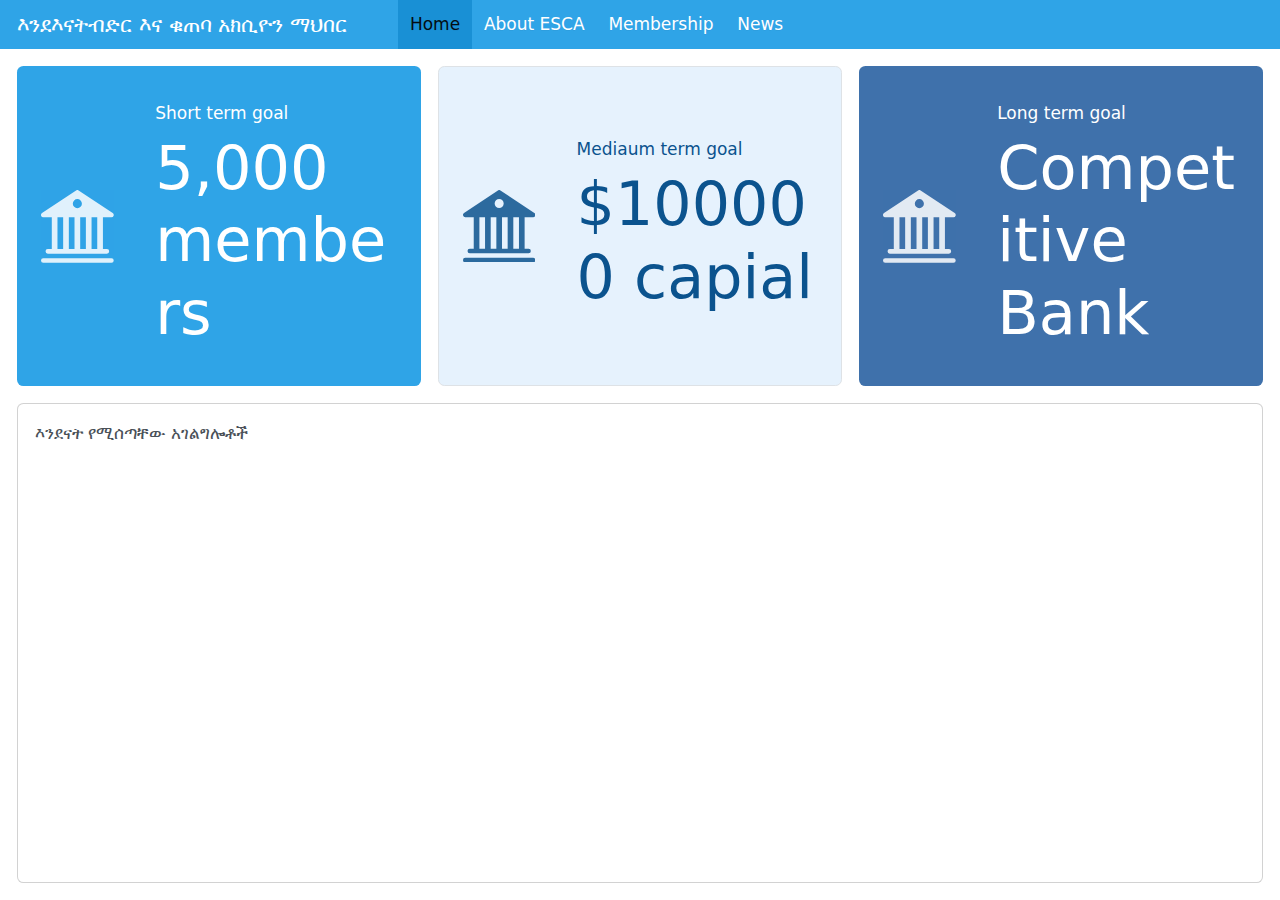
==== index.html @ 5790068a "init3" ====
<!DOCTYPE html>
<html xmlns="http://www.w3.org/1999/xhtml" lang="en" xml:lang="en"><head>

<meta charset="utf-8">
<meta name="generator" content="quarto-1.4.555">

<meta name="viewport" content="width=device-width, initial-scale=1.0, user-scalable=yes">


<title>እንደእናትብድር እና ቁጠባ አክሲዮን ማህበር</title>
<style>
code{white-space: pre-wrap;}
span.smallcaps{font-variant: small-caps;}
div.columns{display: flex; gap: min(4vw, 1.5em);}
div.column{flex: auto; overflow-x: auto;}
div.hanging-indent{margin-left: 1.5em; text-indent: -1.5em;}
ul.task-list{list-style: none;}
ul.task-list li input[type="checkbox"] {
  width: 0.8em;
  margin: 0 0.8em 0.2em -1em; /* quarto-specific, see https://github.com/quarto-dev/quarto-cli/issues/4556 */ 
  vertical-align: middle;
}
</style>


<script src="endenat_files/libs/clipboard/clipboard.min.js"></script>
<script src="endenat_files/libs/quarto-html/quarto.js"></script>
<script src="endenat_files/libs/quarto-html/popper.min.js"></script>
<script src="endenat_files/libs/quarto-html/tippy.umd.min.js"></script>
<script src="endenat_files/libs/quarto-html/anchor.min.js"></script>
<link href="endenat_files/libs/quarto-html/tippy.css" rel="stylesheet">
<link href="endenat_files/libs/quarto-html/quarto-syntax-highlighting.css" rel="stylesheet" id="quarto-text-highlighting-styles">
<script src="endenat_files/libs/bootstrap/bootstrap.min.js"></script>
<link href="endenat_files/libs/bootstrap/bootstrap-icons.css" rel="stylesheet">
<link href="endenat_files/libs/bootstrap/bootstrap.min.css" rel="stylesheet" id="quarto-bootstrap" data-mode="light">
<script src="endenat_files/libs/quarto-dashboard/quarto-dashboard.js"></script>
<script src="endenat_files/libs/quarto-dashboard/stickythead.js"></script>
<script src="endenat_files/libs/quarto-dashboard/datatables.min.js" kdttablesentinel="true"></script>
<script src="endenat_files/libs/quarto-dashboard/pdfmake.min.js" kdttablesentinel="true"></script>
<script src="endenat_files/libs/quarto-dashboard/vfs_fonts.js" kdttablesentinel="true"></script>
<script src="endenat_files/libs/quarto-dashboard/web-components.js" type="module"></script>
<script src="endenat_files/libs/quarto-dashboard/components.js"></script>
<link href="endenat_files/libs/quarto-dashboard/datatables.min.css" rel="stylesheet" kdttablesentinel="true">
<link href="endenat_files/libs/htmltools-fill-0.5.8/fill.css" rel="stylesheet">

<script src="endenat_files/libs/bslib-component-js-0.7.0/components.min.js"></script>

<script src="endenat_files/libs/bslib-component-js-0.7.0/web-components.min.js" type="module"></script>

<link href="endenat_files/libs/bslib-component-css-0.7.0/components.css" rel="stylesheet">

<script src="endenat_files/libs/bslib-tag-require-0.7.0/tag-require.js"></script>



</head>

<body class="quarto-dashboard dashboard-fill fullcontent">

<header id="quarto-dashboard-header">
<nav class="navbar navbar-expand-md slim" data-bs-theme="dark">
  <div class="navbar-container container-fluid">
    <button class="navbar-toggler" type="button" data-bs-toggle="collapse" data-bs-target="#dashboard-collapse" aria-controls="dashboard-collapse" aria-expanded="false" aria-label="Toggle navigation">
      <span class="navbar-toggler-icon"></span>
    </button>    


    <div class="navbar-brand-container">       

      <div class="navbar-title">
        <div class="navbar-title-text"><a href="#">እንደእናትብድር እና ቁጠባ አክሲዮን ማህበር</a></div>
        
        
      </div>
    </div>
<div id="dashboard-collapse" class="navbar-collapse collapse"><ul class="navbar-nav navbar-nav-scroll me-auto" role="tablist"><li class="nav-item" role="presentation"><a id="tab-home" class="nav-link active" data-bs-toggle="tab" role="tab" data-bs-target="#home" data-scrolling="false" href="#home" aria-controls="home" aria-selected="true"><span class="nav-link-text">Home</span></a></li><li class="nav-item" role="presentation"><a id="tab-about-esca" class="nav-link" data-bs-toggle="tab" role="tab" data-bs-target="#about-esca" data-scrolling="false" href="#about-esca" aria-controls="about-esca" aria-selected="false"><span class="nav-link-text">About ESCA</span></a></li><li class="nav-item" role="presentation"><a id="tab-membership" class="nav-link" data-bs-toggle="tab" role="tab" data-bs-target="#membership" data-scrolling="false" href="#membership" aria-controls="membership" aria-selected="false"><span class="nav-link-text">Membership</span></a></li><li class="nav-item" role="presentation"><a id="tab-news" class="nav-link" data-bs-toggle="tab" role="tab" data-bs-target="#news" data-scrolling="false" href="#news" aria-controls="news" aria-selected="false"><span class="nav-link-text">News</span></a></li></ul></div></div>
</nav>
</header>
<div class="page-layout-custom quarto-dashboard-content bslib-gap-spacing html-fill-container bslib-page-fill quarto-dashboard-pages">  

<div class="bslib-grid-item html-fill-item tab-content bslib-grid" data-layout="fill" style="display: grid; grid-template-rows: minmax(3em, 1fr); grid-auto-columns: minmax(0, 1fr);">
<div id="home" class="dashboard-page tab-pane show active html-fill-item html-fill-container" data-orientation="rows" aria-labelledby="tab-home">
<div class="html-fill-item html-fill-container bslib-grid" style="display: grid; grid-template-rows: minmax(3em, 40fr) minmax(3em, 60fr); grid-auto-columns: minmax(0, 1fr);">
<div class="html-fill-item html-fill-container bslib-grid" style="display: grid; grid-template-columns: minmax(3em, 1fr) minmax(3em, 1fr) minmax(3em, 1fr);
grid-auto-rows: minmax(0, 1fr);">
<div class="card bslib-card bslib-mb-spacing html-fill-item html-fill-container bslib-value-box bg-primary showcase-left-center" data-bslib-card-init="" data-require-bs-caller="card()" data-require-bs-version="5 5" data-full-screen="false">
<div class="card-body bslib-gap-spacing html-fill-item html-fill-container" style="margin-top:auto;margin-bottom:auto;flex:1 1 auto; padding:0;">
<div class="value-box-grid html-fill-item" style="--bslib-grid-height:auto;--bslib-grid-height-mobile:auto;---bslib-value-box-showcase-w:30%;---bslib-value-box-showcase-w-fs:1fr;---bslib-value-box-showcase-max-h:100px;---bslib-value-box-showcase-max-h-fs:67%;">
<div class="value-box-showcase html-fill-item html-fill-container"><svg xmlns="http://www.w3.org/2000/svg" viewbox="0 0 16 16" class="bi bi-bank2 " style="height:1em;width:1em;fill:currentColor;vertical-align:-0.125em;" aria-hidden="true" role="img"><path d="M8.277.084a.5.5 0 0 0-.554 0l-7.5 5A.5.5 0 0 0 .5 6h1.875v7H1.5a.5.5 0 0 0 0 1h13a.5.5 0 1 0 0-1h-.875V6H15.5a.5.5 0 0 0 .277-.916l-7.5-5zM12.375 6v7h-1.25V6h1.25zm-2.5 0v7h-1.25V6h1.25zm-2.5 0v7h-1.25V6h1.25zm-2.5 0v7h-1.25V6h1.25zM8 4a1 1 0 1 1 0-2 1 1 0 0 1 0 2zM.5 15a.5.5 0 0 0 0 1h15a.5.5 0 1 0 0-1H.5z"></path></svg></div>
<div class="value-box-area html-fill-item html-fill-container">
<p class="value-box-title">Short term goal</p>
<p class="value-box-value">5,000 members</p>
</div>
</div>
</div>
<script data-bslib-card-init="">bslib.Card.initializeAllCards();</script>
<bslib-tooltip placement="auto" bsoptions="[]" data-require-bs-version="5" data-require-bs-caller="tooltip()">
    <template>Expand</template>
    <span class="bslib-full-screen-enter badge rounded-pill">
        <svg xmlns="http://www.w3.org/2000/svg" viewbox="0 0 24 24" style="height:1em;width:1em;" aria-hidden="true" role="img"><path d="M20 5C20 4.4 19.6 4 19 4H13C12.4 4 12 3.6 12 3C12 2.4 12.4 2 13 2H21C21.6 2 22 2.4 22 3V11C22 11.6 21.6 12 21 12C20.4 12 20 11.6 20 11V5ZM4 19C4 19.6 4.4 20 5 20H11C11.6 20 12 20.4 12 21C12 21.6 11.6 22 11 22H3C2.4 22 2 21.6 2 21V13C2 12.4 2.4 12 3 12C3.6 12 4 12.4 4 13V19Z"></path></svg>
    </span>
</bslib-tooltip><script data-bslib-card-init="">bslib.Card.initializeAllCards();</script></div><div class="card bslib-card bslib-mb-spacing html-fill-item html-fill-container bslib-value-box border showcase-left-center" data-bslib-card-init="" data-require-bs-caller="card()" data-require-bs-version="5 5" style="color:#0B538E;background-color:#e6f2fd;--bslib-color-fg:#0B538E;--bslib-color-bg:#e6f2fd;" data-full-screen="false">
<div class="card-body bslib-gap-spacing html-fill-item html-fill-container" style="margin-top:auto;margin-bottom:auto;flex:1 1 auto; padding:0;">
<div class="value-box-grid html-fill-item" style="--bslib-grid-height:auto;--bslib-grid-height-mobile:auto;---bslib-value-box-showcase-w:30%;---bslib-value-box-showcase-w-fs:1fr;---bslib-value-box-showcase-max-h:100px;---bslib-value-box-showcase-max-h-fs:67%;">
<div class="value-box-showcase html-fill-item html-fill-container"><svg xmlns="http://www.w3.org/2000/svg" viewbox="0 0 16 16" class="bi bi-bank2 " style="height:1em;width:1em;fill:currentColor;vertical-align:-0.125em;" aria-hidden="true" role="img"><path d="M8.277.084a.5.5 0 0 0-.554 0l-7.5 5A.5.5 0 0 0 .5 6h1.875v7H1.5a.5.5 0 0 0 0 1h13a.5.5 0 1 0 0-1h-.875V6H15.5a.5.5 0 0 0 .277-.916l-7.5-5zM12.375 6v7h-1.25V6h1.25zm-2.5 0v7h-1.25V6h1.25zm-2.5 0v7h-1.25V6h1.25zm-2.5 0v7h-1.25V6h1.25zM8 4a1 1 0 1 1 0-2 1 1 0 0 1 0 2zM.5 15a.5.5 0 0 0 0 1h15a.5.5 0 1 0 0-1H.5z"></path></svg></div>
<div class="value-box-area html-fill-item html-fill-container">
<p class="value-box-title">Mediaum term goal</p>
<p class="value-box-value">$100000 capial</p>
</div>
</div>
</div>
<script data-bslib-card-init="">bslib.Card.initializeAllCards();</script>
<bslib-tooltip placement="auto" bsoptions="[]" data-require-bs-version="5" data-require-bs-caller="tooltip()">
    <template>Expand</template>
    <span class="bslib-full-screen-enter badge rounded-pill">
        <svg xmlns="http://www.w3.org/2000/svg" viewbox="0 0 24 24" style="height:1em;width:1em;" aria-hidden="true" role="img"><path d="M20 5C20 4.4 19.6 4 19 4H13C12.4 4 12 3.6 12 3C12 2.4 12.4 2 13 2H21C21.6 2 22 2.4 22 3V11C22 11.6 21.6 12 21 12C20.4 12 20 11.6 20 11V5ZM4 19C4 19.6 4.4 20 5 20H11C11.6 20 12 20.4 12 21C12 21.6 11.6 22 11 22H3C2.4 22 2 21.6 2 21V13C2 12.4 2.4 12 3 12C3.6 12 4 12.4 4 13V19Z"></path></svg>
    </span>
</bslib-tooltip><script data-bslib-card-init="">bslib.Card.initializeAllCards();</script></div><div class="card bslib-card bslib-mb-spacing html-fill-item html-fill-container bslib-value-box showcase-left-center" data-bslib-card-init="" data-require-bs-caller="card()" data-require-bs-version="5 5" style="color:#FFFFFF;background-color:#3f71ab;--bslib-color-fg:#FFFFFF;--bslib-color-bg:#3f71ab;" data-full-screen="false">
<div class="card-body bslib-gap-spacing html-fill-item html-fill-container" style="margin-top:auto;margin-bottom:auto;flex:1 1 auto; padding:0;">
<div class="value-box-grid html-fill-item" style="--bslib-grid-height:auto;--bslib-grid-height-mobile:auto;---bslib-value-box-showcase-w:30%;---bslib-value-box-showcase-w-fs:1fr;---bslib-value-box-showcase-max-h:100px;---bslib-value-box-showcase-max-h-fs:67%;">
<div class="value-box-showcase html-fill-item html-fill-container"><svg xmlns="http://www.w3.org/2000/svg" viewbox="0 0 16 16" class="bi bi-bank2 " style="height:1em;width:1em;fill:currentColor;vertical-align:-0.125em;" aria-hidden="true" role="img"><path d="M8.277.084a.5.5 0 0 0-.554 0l-7.5 5A.5.5 0 0 0 .5 6h1.875v7H1.5a.5.5 0 0 0 0 1h13a.5.5 0 1 0 0-1h-.875V6H15.5a.5.5 0 0 0 .277-.916l-7.5-5zM12.375 6v7h-1.25V6h1.25zm-2.5 0v7h-1.25V6h1.25zm-2.5 0v7h-1.25V6h1.25zm-2.5 0v7h-1.25V6h1.25zM8 4a1 1 0 1 1 0-2 1 1 0 0 1 0 2zM.5 15a.5.5 0 0 0 0 1h15a.5.5 0 1 0 0-1H.5z"></path></svg></div>
<div class="value-box-area html-fill-item html-fill-container">
<p class="value-box-title">Long term goal</p>
<p class="value-box-value">Competitive Bank</p>
</div>
</div>
</div>
<script data-bslib-card-init="">bslib.Card.initializeAllCards();</script>
<bslib-tooltip placement="auto" bsoptions="[]" data-require-bs-version="5" data-require-bs-caller="tooltip()">
    <template>Expand</template>
    <span class="bslib-full-screen-enter badge rounded-pill">
        <svg xmlns="http://www.w3.org/2000/svg" viewbox="0 0 24 24" style="height:1em;width:1em;" aria-hidden="true" role="img"><path d="M20 5C20 4.4 19.6 4 19 4H13C12.4 4 12 3.6 12 3C12 2.4 12.4 2 13 2H21C21.6 2 22 2.4 22 3V11C22 11.6 21.6 12 21 12C20.4 12 20 11.6 20 11V5ZM4 19C4 19.6 4.4 20 5 20H11C11.6 20 12 20.4 12 21C12 21.6 11.6 22 11 22H3C2.4 22 2 21.6 2 21V13C2 12.4 2.4 12 3 12C3.6 12 4 12.4 4 13V19Z"></path></svg>
    </span>
</bslib-tooltip><script data-bslib-card-init="">bslib.Card.initializeAllCards();</script></div>
</div>
<div class="html-fill-item html-fill-container bslib-grid" style="display: grid; grid-template-columns: minmax(3em, 1fr);
grid-auto-rows: minmax(0, 1fr);">
<div class="card html-fill-item html-fill-container bslib-card" data-fill="false" data-bslib-card-init="" data-require-bs-caller="card()" data-full-screen="false">
<div class="card-body html-fill-item html-fill-container">
<p>እንደናት የሚሰጣቸው አገልግሎቶች</p>
<iframe width="560" height="315" src="https://www.youtube.com/embed/BVTu67Gfcgk?si=BVO6iL5GvW3AQnAo" title="YouTube video player" frameborder="0" allow="accelerometer; autoplay; clipboard-write; encrypted-media; gyroscope; picture-in-picture; web-share" referrerpolicy="strict-origin-when-cross-origin" allowfullscreen="">
</iframe>
</div>
<bslib-tooltip placement="auto" bsoptions="[]" data-require-bs-version="5" data-require-bs-caller="tooltip()">
    <template>Expand</template>
    <span class="bslib-full-screen-enter badge rounded-pill">
        <svg xmlns="http://www.w3.org/2000/svg" viewbox="0 0 24 24" style="height:1em;width:1em;" aria-hidden="true" role="img"><path d="M20 5C20 4.4 19.6 4 19 4H13C12.4 4 12 3.6 12 3C12 2.4 12.4 2 13 2H21C21.6 2 22 2.4 22 3V11C22 11.6 21.6 12 21 12C20.4 12 20 11.6 20 11V5ZM4 19C4 19.6 4.4 20 5 20H11C11.6 20 12 20.4 12 21C12 21.6 11.6 22 11 22H3C2.4 22 2 21.6 2 21V13C2 12.4 2.4 12 3 12C3.6 12 4 12.4 4 13V19Z"></path></svg>
    </span>
</bslib-tooltip><script data-bslib-card-init="">bslib.Card.initializeAllCards();</script></div>
</div>
</div>
</div>
<div id="about-esca" class="dashboard-page tab-pane grid-skip html-fill-item html-fill-container" data-orientation="rows" aria-labelledby="tab-about-esca">
<div class="html-fill-item html-fill-container bslib-grid" style="display: grid; grid-template-rows: minmax(3em, max-content) minmax(3em, max-content) minmax(3em, max-content) minmax(3em, max-content); grid-auto-columns: minmax(0, 1fr);">
<div class="html-fill-item html-fill-container bslib-grid" style="display: grid; grid-template-columns: minmax(3em, 1fr);
grid-auto-rows: minmax(0, 1fr);">
<div class="card html-fill-item html-fill-container bslib-card" data-fill="false" data-bslib-card-init="" data-require-bs-caller="card()" data-full-screen="false">
<div class="card-body html-fill-item html-fill-container">
<p>Who we are</p>
<p>እንደእናት ዝቅተኛውን እና መካከለኛውን የህብረተሰብ ክፍል የኑሮና የአኗኗር ለውጥ ለማምጣት የተቋቋመ ማህበር ነው ማህበሩ ከአባላት ገንዘብ በማሰባሰብ መልሶ ብድር ይሰጣል::</p>
<p>የእንደእናት አላማዎ:-</p>
<ol type="1">
<li>የአባላትን ቁጥር መጨመር</li>
<li>የገንዘብ አቅም ማሳደግ</li>
<li>ብድር መስጠት</li>
</ol>
</div>
<bslib-tooltip placement="auto" bsoptions="[]" data-require-bs-version="5" data-require-bs-caller="tooltip()">
    <template>Expand</template>
    <span class="bslib-full-screen-enter badge rounded-pill">
        <svg xmlns="http://www.w3.org/2000/svg" viewbox="0 0 24 24" style="height:1em;width:1em;" aria-hidden="true" role="img"><path d="M20 5C20 4.4 19.6 4 19 4H13C12.4 4 12 3.6 12 3C12 2.4 12.4 2 13 2H21C21.6 2 22 2.4 22 3V11C22 11.6 21.6 12 21 12C20.4 12 20 11.6 20 11V5ZM4 19C4 19.6 4.4 20 5 20H11C11.6 20 12 20.4 12 21C12 21.6 11.6 22 11 22H3C2.4 22 2 21.6 2 21V13C2 12.4 2.4 12 3 12C3.6 12 4 12.4 4 13V19Z"></path></svg>
    </span>
</bslib-tooltip><script data-bslib-card-init="">bslib.Card.initializeAllCards();</script></div>
</div>
<div class="html-fill-item html-fill-container bslib-grid" style="display: grid; grid-template-columns: minmax(3em, 1fr);
grid-auto-rows: minmax(0, 1fr);">
<div class="card html-fill-item html-fill-container bslib-card" data-fill="false" data-bslib-card-init="" data-require-bs-caller="card()" data-full-screen="false">
<div class="card-body html-fill-item html-fill-container">
<p>our history</p>
<ul>
<li>History here<br>
</li>
<li>History here</li>
<li>History here</li>
</ul>
</div>
<bslib-tooltip placement="auto" bsoptions="[]" data-require-bs-version="5" data-require-bs-caller="tooltip()">
    <template>Expand</template>
    <span class="bslib-full-screen-enter badge rounded-pill">
        <svg xmlns="http://www.w3.org/2000/svg" viewbox="0 0 24 24" style="height:1em;width:1em;" aria-hidden="true" role="img"><path d="M20 5C20 4.4 19.6 4 19 4H13C12.4 4 12 3.6 12 3C12 2.4 12.4 2 13 2H21C21.6 2 22 2.4 22 3V11C22 11.6 21.6 12 21 12C20.4 12 20 11.6 20 11V5ZM4 19C4 19.6 4.4 20 5 20H11C11.6 20 12 20.4 12 21C12 21.6 11.6 22 11 22H3C2.4 22 2 21.6 2 21V13C2 12.4 2.4 12 3 12C3.6 12 4 12.4 4 13V19Z"></path></svg>
    </span>
</bslib-tooltip><script data-bslib-card-init="">bslib.Card.initializeAllCards();</script></div>
</div>
<div class="html-fill-item html-fill-container bslib-grid" style="display: grid; grid-template-columns: minmax(3em, 1fr);
grid-auto-rows: minmax(0, 1fr);">
<div class="card html-fill-item html-fill-container bslib-card" data-fill="false" data-bslib-card-init="" data-require-bs-caller="card()" data-full-screen="false">
<div class="card-body html-fill-item html-fill-container">
<p>Executive committees</p>
<ol type="1">
<li>ይትባረክ፡ ሰብሳቢ</li>
<li>ሽፈራው በፈቃዱ(ዶ/ር) (PhD)፡ም/ሰብሳቢ</li>
<li>ታምሩ እሸቱ፡</li>
</ol>
</div>
<bslib-tooltip placement="auto" bsoptions="[]" data-require-bs-version="5" data-require-bs-caller="tooltip()">
    <template>Expand</template>
    <span class="bslib-full-screen-enter badge rounded-pill">
        <svg xmlns="http://www.w3.org/2000/svg" viewbox="0 0 24 24" style="height:1em;width:1em;" aria-hidden="true" role="img"><path d="M20 5C20 4.4 19.6 4 19 4H13C12.4 4 12 3.6 12 3C12 2.4 12.4 2 13 2H21C21.6 2 22 2.4 22 3V11C22 11.6 21.6 12 21 12C20.4 12 20 11.6 20 11V5ZM4 19C4 19.6 4.4 20 5 20H11C11.6 20 12 20.4 12 21C12 21.6 11.6 22 11 22H3C2.4 22 2 21.6 2 21V13C2 12.4 2.4 12 3 12C3.6 12 4 12.4 4 13V19Z"></path></svg>
    </span>
</bslib-tooltip><script data-bslib-card-init="">bslib.Card.initializeAllCards();</script></div>
</div>
<div class="html-fill-item html-fill-container bslib-grid" style="display: grid; grid-template-columns: minmax(3em, 1fr);
grid-auto-rows: minmax(0, 1fr);">
<div class="card html-fill-item html-fill-container bslib-card" data-fill="false" data-bslib-card-init="" data-require-bs-caller="card()" data-full-screen="false">
<div class="card-body html-fill-item html-fill-container flow">
xxx@gmail.com
</div>
<bslib-tooltip placement="auto" bsoptions="[]" data-require-bs-version="5" data-require-bs-caller="tooltip()">
    <template>Expand</template>
    <span class="bslib-full-screen-enter badge rounded-pill">
        <svg xmlns="http://www.w3.org/2000/svg" viewbox="0 0 24 24" style="height:1em;width:1em;" aria-hidden="true" role="img"><path d="M20 5C20 4.4 19.6 4 19 4H13C12.4 4 12 3.6 12 3C12 2.4 12.4 2 13 2H21C21.6 2 22 2.4 22 3V11C22 11.6 21.6 12 21 12C20.4 12 20 11.6 20 11V5ZM4 19C4 19.6 4.4 20 5 20H11C11.6 20 12 20.4 12 21C12 21.6 11.6 22 11 22H3C2.4 22 2 21.6 2 21V13C2 12.4 2.4 12 3 12C3.6 12 4 12.4 4 13V19Z"></path></svg>
    </span>
</bslib-tooltip><script data-bslib-card-init="">bslib.Card.initializeAllCards();</script></div>
</div>
</div>
</div>
<div id="membership" class="dashboard-page tab-pane grid-skip html-fill-item html-fill-container" data-orientation="rows" aria-labelledby="tab-membership">
<div class="html-fill-item html-fill-container bslib-grid" style="display: grid; grid-template-rows: minmax(3em, max-content); grid-auto-columns: minmax(0, 1fr);">
<div class="html-fill-item html-fill-container bslib-grid" style="display: grid; grid-template-columns: minmax(3em, 1fr);
grid-auto-rows: minmax(0, 1fr);">
<div class="card html-fill-item html-fill-container bslib-card" data-fill="false" data-bslib-card-init="" data-require-bs-caller="card()" data-full-screen="false">
<div class="card-body html-fill-item html-fill-container">
<p>Benefit of membership</p>
<p>ኅብረት ሥራ ማህበር ማለት፡-</p>
<ul>
<li><p>ተመሳሳይ ዓላማና ፍላጎት ያላቸው ሰዎች በፈቃደኝነት ኢኮኖሚያዊና ማህበራዊ ችግሮቻቸውን በጋራ ለመፍታት እውቀት ፣ ጉልበትና ገንዘባቸውን በማሰባሰብ የሚያቆሙትና ዲሞክራሲያዊ በሆነ መንገድ የሚያስተዳድሩት ተቋም ነው። (985/09 የፌዴራል ህብረት ሥራ ኤጀንሲ)</p></li>
<li><p>በአባለት ከፍተኛ ተሳትፎ ተመጣጣኝ ካፒታል አውጥተው በዲሞክራሲያዊ ሁኔታ የሚቆጣጠሩትና ትርፍና ኪሳራን በፍትሃዊ መንገድ የሚካፈሉበት በድርጅታቸው አማካይነት የጋራ ግባቸውን ለማሳካት በፈቃደኝነት የተገናኙ የሰዎች ስብስብ ነው፡፡ (ILO የዓለም ሥራ ድርጅት)</p></li>
<li><p>በጋራ ባለቤትነት በዴሞክራሲያዊ መንገድ በሚቆጣጠሩት ድርጅታቸው አማካኝነት የጋራ ማህበራዊና ምጣኔ ሃብታዊ ፍላጎታቸውን ለማርካት በፈቃደኝነት የተገናኙበትና ራስ ገዝ የሆነ የሰዎች ስብስብ ነው፡፡(ICA የዓለም ህብረት ሥራ ህብረት)</p></li>
</ul>
</div>
<bslib-tooltip placement="auto" bsoptions="[]" data-require-bs-version="5" data-require-bs-caller="tooltip()">
    <template>Expand</template>
    <span class="bslib-full-screen-enter badge rounded-pill">
        <svg xmlns="http://www.w3.org/2000/svg" viewbox="0 0 24 24" style="height:1em;width:1em;" aria-hidden="true" role="img"><path d="M20 5C20 4.4 19.6 4 19 4H13C12.4 4 12 3.6 12 3C12 2.4 12.4 2 13 2H21C21.6 2 22 2.4 22 3V11C22 11.6 21.6 12 21 12C20.4 12 20 11.6 20 11V5ZM4 19C4 19.6 4.4 20 5 20H11C11.6 20 12 20.4 12 21C12 21.6 11.6 22 11 22H3C2.4 22 2 21.6 2 21V13C2 12.4 2.4 12 3 12C3.6 12 4 12.4 4 13V19Z"></path></svg>
    </span>
</bslib-tooltip><script data-bslib-card-init="">bslib.Card.initializeAllCards();</script></div>
</div>
</div>
</div>
<div id="news" class="dashboard-page tab-pane grid-skip html-fill-item html-fill-container" data-orientation="rows" aria-labelledby="tab-news">
<div class="html-fill-item html-fill-container bslib-grid" style="display: grid; grid-template-rows: minmax(3em, max-content); grid-auto-columns: minmax(0, 1fr);">
<div class="card html-fill-item html-fill-container bslib-card" data-fill="false" data-bslib-card-init="" data-require-bs-caller="card()" data-full-screen="false">
<div class="card-body html-fill-item html-fill-container">
<p>… coming soon</p>
</div>
<bslib-tooltip placement="auto" bsoptions="[]" data-require-bs-version="5" data-require-bs-caller="tooltip()">
    <template>Expand</template>
    <span class="bslib-full-screen-enter badge rounded-pill">
        <svg xmlns="http://www.w3.org/2000/svg" viewbox="0 0 24 24" style="height:1em;width:1em;" aria-hidden="true" role="img"><path d="M20 5C20 4.4 19.6 4 19 4H13C12.4 4 12 3.6 12 3C12 2.4 12.4 2 13 2H21C21.6 2 22 2.4 22 3V11C22 11.6 21.6 12 21 12C20.4 12 20 11.6 20 11V5ZM4 19C4 19.6 4.4 20 5 20H11C11.6 20 12 20.4 12 21C12 21.6 11.6 22 11 22H3C2.4 22 2 21.6 2 21V13C2 12.4 2.4 12 3 12C3.6 12 4 12.4 4 13V19Z"></path></svg>
    </span>
</bslib-tooltip><script data-bslib-card-init="">bslib.Card.initializeAllCards();</script></div>
<div id="3ade8a4a-fb1d-4a6c-8409-ac45482d5fc9" class="hidden html-fill-item html-fill-container">

</div>
</div>
</div>
</div>


<script id="quarto-html-after-body" type="application/javascript">
window.document.addEventListener("DOMContentLoaded", function (event) {
  const toggleBodyColorMode = (bsSheetEl) => {
    const mode = bsSheetEl.getAttribute("data-mode");
    const bodyEl = window.document.querySelector("body");
    if (mode === "dark") {
      bodyEl.classList.add("quarto-dark");
      bodyEl.classList.remove("quarto-light");
    } else {
      bodyEl.classList.add("quarto-light");
      bodyEl.classList.remove("quarto-dark");
    }
  }
  const toggleBodyColorPrimary = () => {
    const bsSheetEl = window.document.querySelector("link#quarto-bootstrap");
    if (bsSheetEl) {
      toggleBodyColorMode(bsSheetEl);
    }
  }
  toggleBodyColorPrimary();  
  const icon = "";
  const anchorJS = new window.AnchorJS();
  anchorJS.options = {
    placement: 'right',
    icon: icon
  };
  anchorJS.add('.anchored');
  const isCodeAnnotation = (el) => {
    for (const clz of el.classList) {
      if (clz.startsWith('code-annotation-')) {                     
        return true;
      }
    }
    return false;
  }
  const clipboard = new window.ClipboardJS('.code-copy-button', {
    text: function(trigger) {
      const codeEl = trigger.previousElementSibling.cloneNode(true);
      for (const childEl of codeEl.children) {
        if (isCodeAnnotation(childEl)) {
          childEl.remove();
        }
      }
      return codeEl.innerText;
    }
  });
  clipboard.on('success', function(e) {
    // button target
    const button = e.trigger;
    // don't keep focus
    button.blur();
    // flash "checked"
    button.classList.add('code-copy-button-checked');
    var currentTitle = button.getAttribute("title");
    button.setAttribute("title", "Copied!");
    let tooltip;
    if (window.bootstrap) {
      button.setAttribute("data-bs-toggle", "tooltip");
      button.setAttribute("data-bs-placement", "left");
      button.setAttribute("data-bs-title", "Copied!");
      tooltip = new bootstrap.Tooltip(button, 
        { trigger: "manual", 
          customClass: "code-copy-button-tooltip",
          offset: [0, -8]});
      tooltip.show();    
    }
    setTimeout(function() {
      if (tooltip) {
        tooltip.hide();
        button.removeAttribute("data-bs-title");
        button.removeAttribute("data-bs-toggle");
        button.removeAttribute("data-bs-placement");
      }
      button.setAttribute("title", currentTitle);
      button.classList.remove('code-copy-button-checked');
    }, 1000);
    // clear code selection
    e.clearSelection();
  });
    var localhostRegex = new RegExp(/^(?:http|https):\/\/localhost\:?[0-9]*\//);
    var mailtoRegex = new RegExp(/^mailto:/);
      var filterRegex = new RegExp('/' + window.location.host + '/');
    var isInternal = (href) => {
        return filterRegex.test(href) || localhostRegex.test(href) || mailtoRegex.test(href);
    }
    // Inspect non-navigation links and adorn them if external
 	var links = window.document.querySelectorAll('a[href]:not(.nav-link):not(.navbar-brand):not(.toc-action):not(.sidebar-link):not(.sidebar-item-toggle):not(.pagination-link):not(.no-external):not([aria-hidden]):not(.dropdown-item):not(.quarto-navigation-tool)');
    for (var i=0; i<links.length; i++) {
      const link = links[i];
      if (!isInternal(link.href)) {
        // undo the damage that might have been done by quarto-nav.js in the case of
        // links that we want to consider external
        if (link.dataset.originalHref !== undefined) {
          link.href = link.dataset.originalHref;
        }
      }
    }
  function tippyHover(el, contentFn, onTriggerFn, onUntriggerFn) {
    const config = {
      allowHTML: true,
      maxWidth: 500,
      delay: 100,
      arrow: false,
      appendTo: function(el) {
          return el.parentElement;
      },
      interactive: true,
      interactiveBorder: 10,
      theme: 'quarto',
      placement: 'bottom-start',
    };
    if (contentFn) {
      config.content = contentFn;
    }
    if (onTriggerFn) {
      config.onTrigger = onTriggerFn;
    }
    if (onUntriggerFn) {
      config.onUntrigger = onUntriggerFn;
    }
    window.tippy(el, config); 
  }
  const noterefs = window.document.querySelectorAll('a[role="doc-noteref"]');
  for (var i=0; i<noterefs.length; i++) {
    const ref = noterefs[i];
    tippyHover(ref, function() {
      // use id or data attribute instead here
      let href = ref.getAttribute('data-footnote-href') || ref.getAttribute('href');
      try { href = new URL(href).hash; } catch {}
      const id = href.replace(/^#\/?/, "");
      const note = window.document.getElementById(id);
      if (note) {
        return note.innerHTML;
      } else {
        return "";
      }
    });
  }
  const xrefs = window.document.querySelectorAll('a.quarto-xref');
  const processXRef = (id, note) => {
    // Strip column container classes
    const stripColumnClz = (el) => {
      el.classList.remove("page-full", "page-columns");
      if (el.children) {
        for (const child of el.children) {
          stripColumnClz(child);
        }
      }
    }
    stripColumnClz(note)
    if (id === null || id.startsWith('sec-')) {
      // Special case sections, only their first couple elements
      const container = document.createElement("div");
      if (note.children && note.children.length > 2) {
        container.appendChild(note.children[0].cloneNode(true));
        for (let i = 1; i < note.children.length; i++) {
          const child = note.children[i];
          if (child.tagName === "P" && child.innerText === "") {
            continue;
          } else {
            container.appendChild(child.cloneNode(true));
            break;
          }
        }
        if (window.Quarto?.typesetMath) {
          window.Quarto.typesetMath(container);
        }
        return container.innerHTML
      } else {
        if (window.Quarto?.typesetMath) {
          window.Quarto.typesetMath(note);
        }
        return note.innerHTML;
      }
    } else {
      // Remove any anchor links if they are present
      const anchorLink = note.querySelector('a.anchorjs-link');
      if (anchorLink) {
        anchorLink.remove();
      }
      if (window.Quarto?.typesetMath) {
        window.Quarto.typesetMath(note);
      }
      // TODO in 1.5, we should make sure this works without a callout special case
      if (note.classList.contains("callout")) {
        return note.outerHTML;
      } else {
        return note.innerHTML;
      }
    }
  }
  for (var i=0; i<xrefs.length; i++) {
    const xref = xrefs[i];
    tippyHover(xref, undefined, function(instance) {
      instance.disable();
      let url = xref.getAttribute('href');
      let hash = undefined; 
      if (url.startsWith('#')) {
        hash = url;
      } else {
        try { hash = new URL(url).hash; } catch {}
      }
      if (hash) {
        const id = hash.replace(/^#\/?/, "");
        const note = window.document.getElementById(id);
        if (note !== null) {
          try {
            const html = processXRef(id, note.cloneNode(true));
            instance.setContent(html);
          } finally {
            instance.enable();
            instance.show();
          }
        } else {
          // See if we can fetch this
          fetch(url.split('#')[0])
          .then(res => res.text())
          .then(html => {
            const parser = new DOMParser();
            const htmlDoc = parser.parseFromString(html, "text/html");
            const note = htmlDoc.getElementById(id);
            if (note !== null) {
              const html = processXRef(id, note);
              instance.setContent(html);
            } 
          }).finally(() => {
            instance.enable();
            instance.show();
          });
        }
      } else {
        // See if we can fetch a full url (with no hash to target)
        // This is a special case and we should probably do some content thinning / targeting
        fetch(url)
        .then(res => res.text())
        .then(html => {
          const parser = new DOMParser();
          const htmlDoc = parser.parseFromString(html, "text/html");
          const note = htmlDoc.querySelector('main.content');
          if (note !== null) {
            // This should only happen for chapter cross references
            // (since there is no id in the URL)
            // remove the first header
            if (note.children.length > 0 && note.children[0].tagName === "HEADER") {
              note.children[0].remove();
            }
            const html = processXRef(null, note);
            instance.setContent(html);
          } 
        }).finally(() => {
          instance.enable();
          instance.show();
        });
      }
    }, function(instance) {
    });
  }
      let selectedAnnoteEl;
      const selectorForAnnotation = ( cell, annotation) => {
        let cellAttr = 'data-code-cell="' + cell + '"';
        let lineAttr = 'data-code-annotation="' +  annotation + '"';
        const selector = 'span[' + cellAttr + '][' + lineAttr + ']';
        return selector;
      }
      const selectCodeLines = (annoteEl) => {
        const doc = window.document;
        const targetCell = annoteEl.getAttribute("data-target-cell");
        const targetAnnotation = annoteEl.getAttribute("data-target-annotation");
        const annoteSpan = window.document.querySelector(selectorForAnnotation(targetCell, targetAnnotation));
        const lines = annoteSpan.getAttribute("data-code-lines").split(",");
        const lineIds = lines.map((line) => {
          return targetCell + "-" + line;
        })
        let top = null;
        let height = null;
        let parent = null;
        if (lineIds.length > 0) {
            //compute the position of the single el (top and bottom and make a div)
            const el = window.document.getElementById(lineIds[0]);
            top = el.offsetTop;
            height = el.offsetHeight;
            parent = el.parentElement.parentElement;
          if (lineIds.length > 1) {
            const lastEl = window.document.getElementById(lineIds[lineIds.length - 1]);
            const bottom = lastEl.offsetTop + lastEl.offsetHeight;
            height = bottom - top;
          }
          if (top !== null && height !== null && parent !== null) {
            // cook up a div (if necessary) and position it 
            let div = window.document.getElementById("code-annotation-line-highlight");
            if (div === null) {
              div = window.document.createElement("div");
              div.setAttribute("id", "code-annotation-line-highlight");
              div.style.position = 'absolute';
              parent.appendChild(div);
            }
            div.style.top = top - 2 + "px";
            div.style.height = height + 4 + "px";
            div.style.left = 0;
            let gutterDiv = window.document.getElementById("code-annotation-line-highlight-gutter");
            if (gutterDiv === null) {
              gutterDiv = window.document.createElement("div");
              gutterDiv.setAttribute("id", "code-annotation-line-highlight-gutter");
              gutterDiv.style.position = 'absolute';
              const codeCell = window.document.getElementById(targetCell);
              const gutter = codeCell.querySelector('.code-annotation-gutter');
              gutter.appendChild(gutterDiv);
            }
            gutterDiv.style.top = top - 2 + "px";
            gutterDiv.style.height = height + 4 + "px";
          }
          selectedAnnoteEl = annoteEl;
        }
      };
      const unselectCodeLines = () => {
        const elementsIds = ["code-annotation-line-highlight", "code-annotation-line-highlight-gutter"];
        elementsIds.forEach((elId) => {
          const div = window.document.getElementById(elId);
          if (div) {
            div.remove();
          }
        });
        selectedAnnoteEl = undefined;
      };
        // Handle positioning of the toggle
    window.addEventListener(
      "resize",
      throttle(() => {
        elRect = undefined;
        if (selectedAnnoteEl) {
          selectCodeLines(selectedAnnoteEl);
        }
      }, 10)
    );
    function throttle(fn, ms) {
    let throttle = false;
    let timer;
      return (...args) => {
        if(!throttle) { // first call gets through
            fn.apply(this, args);
            throttle = true;
        } else { // all the others get throttled
            if(timer) clearTimeout(timer); // cancel #2
            timer = setTimeout(() => {
              fn.apply(this, args);
              timer = throttle = false;
            }, ms);
        }
      };
    }
      // Attach click handler to the DT
      const annoteDls = window.document.querySelectorAll('dt[data-target-cell]');
      for (const annoteDlNode of annoteDls) {
        annoteDlNode.addEventListener('click', (event) => {
          const clickedEl = event.target;
          if (clickedEl !== selectedAnnoteEl) {
            unselectCodeLines();
            const activeEl = window.document.querySelector('dt[data-target-cell].code-annotation-active');
            if (activeEl) {
              activeEl.classList.remove('code-annotation-active');
            }
            selectCodeLines(clickedEl);
            clickedEl.classList.add('code-annotation-active');
          } else {
            // Unselect the line
            unselectCodeLines();
            clickedEl.classList.remove('code-annotation-active');
          }
        });
      }
  const findCites = (el) => {
    const parentEl = el.parentElement;
    if (parentEl) {
      const cites = parentEl.dataset.cites;
      if (cites) {
        return {
          el,
          cites: cites.split(' ')
        };
      } else {
        return findCites(el.parentElement)
      }
    } else {
      return undefined;
    }
  };
  var bibliorefs = window.document.querySelectorAll('a[role="doc-biblioref"]');
  for (var i=0; i<bibliorefs.length; i++) {
    const ref = bibliorefs[i];
    const citeInfo = findCites(ref);
    if (citeInfo) {
      tippyHover(citeInfo.el, function() {
        var popup = window.document.createElement('div');
        citeInfo.cites.forEach(function(cite) {
          var citeDiv = window.document.createElement('div');
          citeDiv.classList.add('hanging-indent');
          citeDiv.classList.add('csl-entry');
          var biblioDiv = window.document.getElementById('ref-' + cite);
          if (biblioDiv) {
            citeDiv.innerHTML = biblioDiv.innerHTML;
          }
          popup.appendChild(citeDiv);
        });
        return popup.innerHTML;
      });
    }
  }
});
</script>
</div> <!-- /container fluid -->

<script type="application/javascript">
window.document.addEventListener("DOMContentLoaded", function (_event) {
  if (window.bslib.Card) {
    window.bslib.Card.initializeAllCards();
  }
}); 
</script>
  



</body></html>
---- endenat_files/libs/quarto-html/tippy.css ----
.tippy-box[data-animation=fade][data-state=hidden]{opacity:0}[data-tippy-root]{max-width:calc(100vw - 10px)}.tippy-box{position:relative;background-color:#333;color:#fff;border-radius:4px;font-size:14px;line-height:1.4;white-space:normal;outline:0;transition-property:transform,visibility,opacity}.tippy-box[data-placement^=top]>.tippy-arrow{bottom:0}.tippy-box[data-placement^=top]>.tippy-arrow:before{bottom:-7px;left:0;border-width:8px 8px 0;border-top-color:initial;transform-origin:center top}.tippy-box[data-placement^=bottom]>.tippy-arrow{top:0}.tippy-box[data-placement^=bottom]>.tippy-arrow:before{top:-7px;left:0;border-width:0 8px 8px;border-bottom-color:initial;transform-origin:center bottom}.tippy-box[data-placement^=left]>.tippy-arrow{right:0}.tippy-box[data-placement^=left]>.tippy-arrow:before{border-width:8px 0 8px 8px;border-left-color:initial;right:-7px;transform-origin:center left}.tippy-box[data-placement^=right]>.tippy-arrow{left:0}.tippy-box[data-placement^=right]>.tippy-arrow:before{left:-7px;border-width:8px 8px 8px 0;border-right-color:initial;transform-origin:center right}.tippy-box[data-inertia][data-state=visible]{transition-timing-function:cubic-bezier(.54,1.5,.38,1.11)}.tippy-arrow{width:16px;height:16px;color:#333}.tippy-arrow:before{content:"";position:absolute;border-color:transparent;border-style:solid}.tippy-content{position:relative;padding:5px 9px;z-index:1}
---- endenat_files/libs/quarto-html/quarto-syntax-highlighting.css ----
/* quarto syntax highlight colors */
:root {
  --quarto-hl-ot-color: #003B4F;
  --quarto-hl-at-color: #657422;
  --quarto-hl-ss-color: #20794D;
  --quarto-hl-an-color: #5E5E5E;
  --quarto-hl-fu-color: #4758AB;
  --quarto-hl-st-color: #20794D;
  --quarto-hl-cf-color: #003B4F;
  --quarto-hl-op-color: #5E5E5E;
  --quarto-hl-er-color: #AD0000;
  --quarto-hl-bn-color: #AD0000;
  --quarto-hl-al-color: #AD0000;
  --quarto-hl-va-color: #111111;
  --quarto-hl-bu-color: inherit;
  --quarto-hl-ex-color: inherit;
  --quarto-hl-pp-color: #AD0000;
  --quarto-hl-in-color: #5E5E5E;
  --quarto-hl-vs-color: #20794D;
  --quarto-hl-wa-color: #5E5E5E;
  --quarto-hl-do-color: #5E5E5E;
  --quarto-hl-im-color: #00769E;
  --quarto-hl-ch-color: #20794D;
  --quarto-hl-dt-color: #AD0000;
  --quarto-hl-fl-color: #AD0000;
  --quarto-hl-co-color: #5E5E5E;
  --quarto-hl-cv-color: #5E5E5E;
  --quarto-hl-cn-color: #8f5902;
  --quarto-hl-sc-color: #5E5E5E;
  --quarto-hl-dv-color: #AD0000;
  --quarto-hl-kw-color: #003B4F;
}

/* other quarto variables */
:root {
  --quarto-font-monospace: SFMono-Regular, Menlo, Monaco, Consolas, "Liberation Mono", "Courier New", monospace;
}

pre > code.sourceCode > span {
  color: #003B4F;
}

code span {
  color: #003B4F;
}

code.sourceCode > span {
  color: #003B4F;
}

div.sourceCode,
div.sourceCode pre.sourceCode {
  color: #003B4F;
}

code span.ot {
  color: #003B4F;
  font-style: inherit;
}

code span.at {
  color: #657422;
  font-style: inherit;
}

code span.ss {
  color: #20794D;
  font-style: inherit;
}

code span.an {
  color: #5E5E5E;
  font-style: inherit;
}

code span.fu {
  color: #4758AB;
  font-style: inherit;
}

code span.st {
  color: #20794D;
  font-style: inherit;
}

code span.cf {
  color: #003B4F;
  font-style: inherit;
}

code span.op {
  color: #5E5E5E;
  font-style: inherit;
}

code span.er {
  color: #AD0000;
  font-style: inherit;
}

code span.bn {
  color: #AD0000;
  font-style: inherit;
}

code span.al {
  color: #AD0000;
  font-style: inherit;
}

code span.va {
  color: #111111;
  font-style: inherit;
}

code span.bu {
  font-style: inherit;
}

code span.ex {
  font-style: inherit;
}

code span.pp {
  color: #AD0000;
  font-style: inherit;
}

code span.in {
  color: #5E5E5E;
  font-style: inherit;
}

code span.vs {
  color: #20794D;
  font-style: inherit;
}

code span.wa {
  color: #5E5E5E;
  font-style: italic;
}

code span.do {
  color: #5E5E5E;
  font-style: italic;
}

code span.im {
  color: #00769E;
  font-style: inherit;
}

code span.ch {
  color: #20794D;
  font-style: inherit;
}

code span.dt {
  color: #AD0000;
  font-style: inherit;
}

code span.fl {
  color: #AD0000;
  font-style: inherit;
}

code span.co {
  color: #5E5E5E;
  font-style: inherit;
}

code span.cv {
  color: #5E5E5E;
  font-style: italic;
}

code span.cn {
  color: #8f5902;
  font-style: inherit;
}

code span.sc {
  color: #5E5E5E;
  font-style: inherit;
}

code span.dv {
  color: #AD0000;
  font-style: inherit;
}

code span.kw {
  color: #003B4F;
  font-style: inherit;
}

.prevent-inlining {
  content: "</";
}

/*# sourceMappingURL=debc5d5d77c3f9108843748ff7464032.css.map */
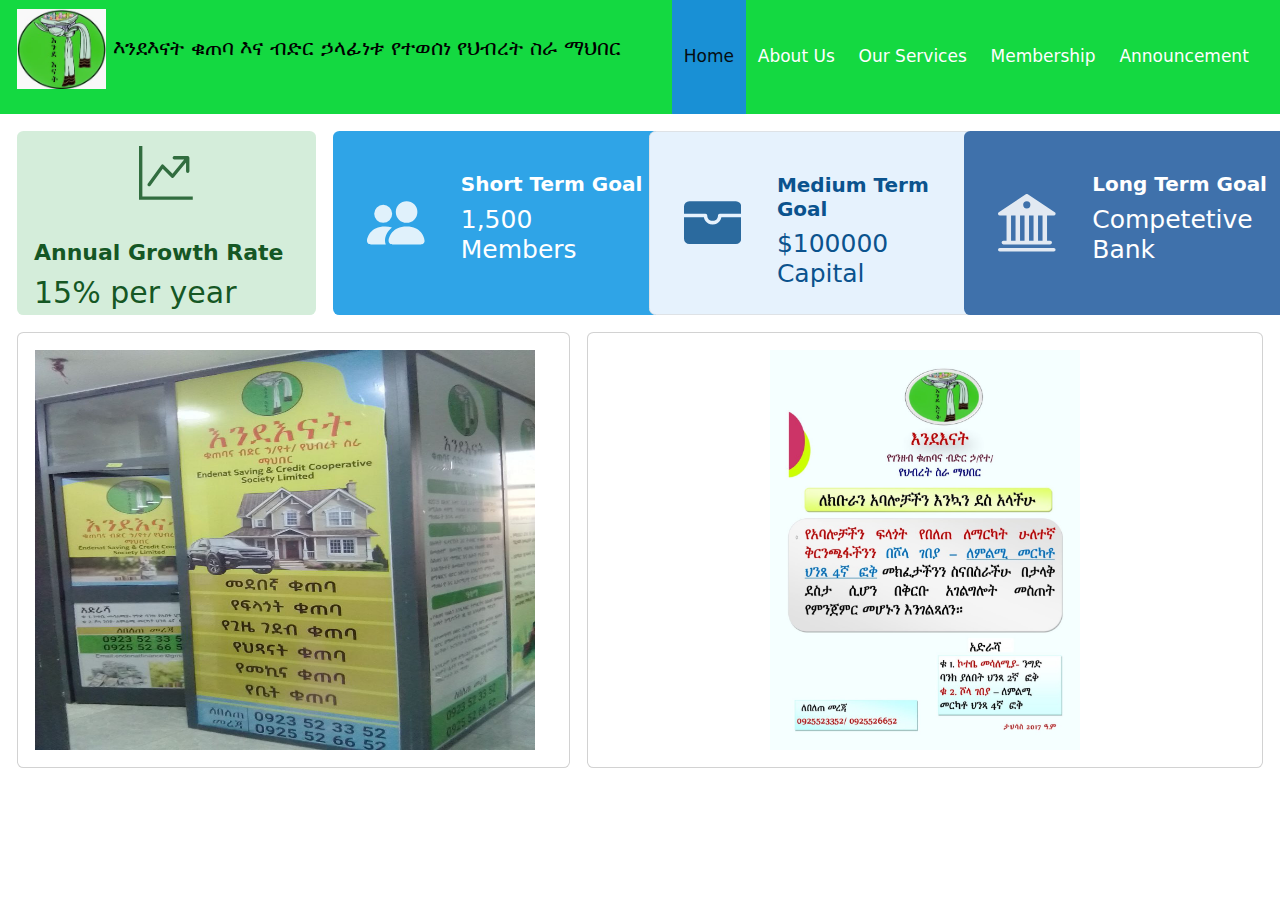
==== commit e3626fb4: "init" ====
--- a/index.html
+++ b/index.html
@@ -7,7 +7,7 @@
 <meta name="viewport" content="width=device-width, initial-scale=1.0, user-scalable=yes">
 
 
-<title>እንደእናትብድር እና ቁጠባ አክሲዮን ማህበር</title>
+<title> እንደእናት ቁጠባ እና ብድር ኃላፊነቱ የተወሰነ የህብረት ስራ ማህበር</title>
 <style>
 code{white-space: pre-wrap;}
 span.smallcaps{font-variant: small-caps;}
@@ -51,6 +51,44 @@
 
 <script src="endenat_files/libs/bslib-tag-require-0.7.0/tag-require.js"></script>
 
+<style>
+  .navbar {
+    background-color: #14D941 !important; /* Green background */
+    color: black !important; /* Black text for contrast */
+  }
+  .navbar-brand {
+    font-size: 2rem; /* Adjust title font size */
+    font-weight: bold; /* Make title bold */
+  }
+  .navbar-brand img {
+    height: 80px; /* Adjust logo height */
+  }
+</style>
+<style>
+  .slideshow-container {
+    position: relative;
+    max-width: 800px;
+    margin: auto;
+  }
+  .slide {
+    display: none;
+    width: 100%;
+  }
+</style>
+<script>
+  let slideIndex = 0;
+  function showSlides() {
+    let slides = document.getElementsByClassName("slide");
+    for (let i = 0; i < slides.length; i++) {
+      slides[i].style.display = "none";
+    }
+    slideIndex++;
+    if (slideIndex > slides.length) {slideIndex = 1}
+    slides[slideIndex-1].style.display = "block";
+    setTimeout(showSlides, 10000); // Change image every 3 seconds
+  }
+  document.addEventListener("DOMContentLoaded", showSlides);
+</script>
 
 
 </head>
@@ -68,28 +106,77 @@
     <div class="navbar-brand-container">       
 
       <div class="navbar-title">
-        <div class="navbar-title-text"><a href="#">እንደእናትብድር እና ቁጠባ አክሲዮን ማህበር</a></div>
+        <div class="navbar-title-text"><a href="#"><p><img src="logo.jpg" height="80"> እንደእናት ቁጠባ እና ብድር ኃላፊነቱ የተወሰነ የህብረት ስራ ማህበር</p></a></div>
         
         
       </div>
     </div>
-<div id="dashboard-collapse" class="navbar-collapse collapse"><ul class="navbar-nav navbar-nav-scroll me-auto" role="tablist"><li class="nav-item" role="presentation"><a id="tab-home" class="nav-link active" data-bs-toggle="tab" role="tab" data-bs-target="#home" data-scrolling="false" href="#home" aria-controls="home" aria-selected="true"><span class="nav-link-text">Home</span></a></li><li class="nav-item" role="presentation"><a id="tab-about-esca" class="nav-link" data-bs-toggle="tab" role="tab" data-bs-target="#about-esca" data-scrolling="false" href="#about-esca" aria-controls="about-esca" aria-selected="false"><span class="nav-link-text">About ESCA</span></a></li><li class="nav-item" role="presentation"><a id="tab-membership" class="nav-link" data-bs-toggle="tab" role="tab" data-bs-target="#membership" data-scrolling="false" href="#membership" aria-controls="membership" aria-selected="false"><span class="nav-link-text">Membership</span></a></li><li class="nav-item" role="presentation"><a id="tab-news" class="nav-link" data-bs-toggle="tab" role="tab" data-bs-target="#news" data-scrolling="false" href="#news" aria-controls="news" aria-selected="false"><span class="nav-link-text">News</span></a></li></ul></div></div>
+<div id="dashboard-collapse" class="navbar-collapse collapse"><ul class="navbar-nav navbar-nav-scroll me-auto" role="tablist"><li class="nav-item" role="presentation"><a id="tab-home" class="nav-link active" data-bs-toggle="tab" role="tab" data-bs-target="#home" data-scrolling="false" href="#home" aria-controls="home" aria-selected="true"><span class="nav-link-text">Home</span></a></li><li class="nav-item" role="presentation"><a id="tab-about-us" class="nav-link" data-bs-toggle="tab" role="tab" data-bs-target="#about-us" data-scrolling="false" href="#about-us" aria-controls="about-us" aria-selected="false"><span class="nav-link-text">About Us</span></a></li><li class="nav-item" role="presentation"><a id="tab-our-services" class="nav-link" data-bs-toggle="tab" role="tab" data-bs-target="#our-services" data-scrolling="false" href="#our-services" aria-controls="our-services" aria-selected="false"><span class="nav-link-text">Our Services</span></a></li><li class="nav-item" role="presentation"><a id="tab-membership" class="nav-link" data-bs-toggle="tab" role="tab" data-bs-target="#membership" data-scrolling="false" href="#membership" aria-controls="membership" aria-selected="false"><span class="nav-link-text">Membership</span></a></li><li class="nav-item" role="presentation"><a id="tab-announcement" class="nav-link" data-bs-toggle="tab" role="tab" data-bs-target="#announcement" data-scrolling="false" href="#announcement" aria-controls="announcement" aria-selected="false"><span class="nav-link-text">Announcement</span></a></li></ul></div></div>
 </nav>
 </header>
 <div class="page-layout-custom quarto-dashboard-content bslib-gap-spacing html-fill-container bslib-page-fill quarto-dashboard-pages">  
 
 <div class="bslib-grid-item html-fill-item tab-content bslib-grid" data-layout="fill" style="display: grid; grid-template-rows: minmax(3em, 1fr); grid-auto-columns: minmax(0, 1fr);">
 <div id="home" class="dashboard-page tab-pane show active html-fill-item html-fill-container" data-orientation="rows" aria-labelledby="tab-home">
-<div class="html-fill-item html-fill-container bslib-grid" style="display: grid; grid-template-rows: minmax(3em, 40fr) minmax(3em, 60fr); grid-auto-columns: minmax(0, 1fr);">
-<div class="html-fill-item html-fill-container bslib-grid" style="display: grid; grid-template-columns: minmax(3em, 1fr) minmax(3em, 1fr) minmax(3em, 1fr);
+<div class="html-fill-item html-fill-container bslib-grid" style="display: grid; grid-template-rows: minmax(3em, 25fr) minmax(3em, 75fr); grid-auto-columns: minmax(0, 1fr);">
+<div class="html-fill-item html-fill-container bslib-grid" style="display: grid; grid-template-columns: minmax(3em, 1fr) minmax(3em, 1fr) minmax(3em, 1fr) minmax(3em, 1fr);
 grid-auto-rows: minmax(0, 1fr);">
-<div class="card bslib-card bslib-mb-spacing html-fill-item html-fill-container bslib-value-box bg-primary showcase-left-center" data-bslib-card-init="" data-require-bs-caller="card()" data-require-bs-version="5 5" data-full-screen="false">
+<div class="card bslib-card bslib-mb-spacing html-fill-item html-fill-container bslib-value-box showcase-left-center" data-bslib-card-init="" data-require-bs-caller="card()" data-require-bs-version="5 5" style="color:#155724;background-color:#d4edda;--bslib-color-fg:#155724;--bslib-color-bg:#d4edda;" data-full-screen="false">
+<div class="card-body bslib-gap-spacing html-fill-item html-fill-container" style="margin-top:auto;margin-bottom:auto;flex:1 1 auto; padding:0;">
+<div class="value-box-grid html-fill-item" style="--bslib-grid-height:auto;--bslib-grid-height-mobile:auto;---bslib-value-box-showcase-w:30%;---bslib-value-box-showcase-w-fs:1fr;---bslib-value-box-showcase-max-h:100px;---bslib-value-box-showcase-max-h-fs:67%;">
+<div class="value-box-showcase html-fill-item html-fill-container"><svg xmlns="http://www.w3.org/2000/svg" viewbox="0 0 16 16" class="bi bi-graph-up-arrow " style="height:1em;width:1em;fill:currentColor;vertical-align:-0.125em;" aria-hidden="true" role="img"><path fill-rule="evenodd" d="M0 0h1v15h15v1H0V0Zm10 3.5a.5.5 0 0 1 .5-.5h4a.5.5 0 0 1 .5.5v4a.5.5 0 0 1-1 0V4.9l-3.613 4.417a.5.5 0 0 1-.74.037L7.06 6.767l-3.656 5.027a.5.5 0 0 1-.808-.588l4-5.5a.5.5 0 0 1 .758-.06l2.609 2.61L13.445 4H10.5a.5.5 0 0 1-.5-.5Z"></path></svg></div>
+<div class="value-box-area html-fill-item html-fill-container">
+<span style="font-size: 22px; font-weight: bold;" class="value-box-title">Annual Growth Rate</span>
+<span style="font-size: 30px;" class="value-box-value"> 15% per year</span>
+</div>
+</div>
+</div>
+<script data-bslib-card-init="">bslib.Card.initializeAllCards();</script>
+<bslib-tooltip placement="auto" bsoptions="[]" data-require-bs-version="5" data-require-bs-caller="tooltip()">
+    <template>Expand</template>
+    <span class="bslib-full-screen-enter badge rounded-pill">
+        <svg xmlns="http://www.w3.org/2000/svg" viewbox="0 0 24 24" style="height:1em;width:1em;" aria-hidden="true" role="img"><path d="M20 5C20 4.4 19.6 4 19 4H13C12.4 4 12 3.6 12 3C12 2.4 12.4 2 13 2H21C21.6 2 22 2.4 22 3V11C22 11.6 21.6 12 21 12C20.4 12 20 11.6 20 11V5ZM4 19C4 19.6 4.4 20 5 20H11C11.6 20 12 20.4 12 21C12 21.6 11.6 22 11 22H3C2.4 22 2 21.6 2 21V13C2 12.4 2.4 12 3 12C3.6 12 4 12.4 4 13V19Z"></path></svg>
+    </span>
+</bslib-tooltip><script data-bslib-card-init="">bslib.Card.initializeAllCards();</script></div><div class="card bslib-card bslib-mb-spacing html-fill-item html-fill-container bslib-value-box bg-primary showcase-left-center" data-bslib-card-init="" data-require-bs-caller="card()" data-require-bs-version="5 5" style="padding: 15px; width: 350px" data-full-screen="false">
+<div class="card-body bslib-gap-spacing html-fill-item html-fill-container" style="margin-top:auto;margin-bottom:auto;flex:1 1 auto; padding:0;">
+<div class="value-box-grid html-fill-item" style="--bslib-grid-height:auto;--bslib-grid-height-mobile:auto;---bslib-value-box-showcase-w:30%;---bslib-value-box-showcase-w-fs:1fr;---bslib-value-box-showcase-max-h:100px;---bslib-value-box-showcase-max-h-fs:67%;">
+<div class="value-box-showcase html-fill-item html-fill-container"><svg xmlns="http://www.w3.org/2000/svg" viewbox="0 0 16 16" class="bi bi-people-fill " style="height:1em;width:1em;fill:currentColor;vertical-align:-0.125em;" aria-hidden="true" role="img"><path d="M7 14s-1 0-1-1 1-4 5-4 5 3 5 4-1 1-1 1H7Zm4-6a3 3 0 1 0 0-6 3 3 0 0 0 0 6Zm-5.784 6A2.238 2.238 0 0 1 5 13c0-1.355.68-2.75 1.936-3.72A6.325 6.325 0 0 0 5 9c-4 0-5 3-5 4s1 1 1 1h4.216ZM4.5 8a2.5 2.5 0 1 0 0-5 2.5 2.5 0 0 0 0 5Z"></path></svg></div>
+<div class="value-box-area html-fill-item html-fill-container">
+<span style="font-size: 20px; font-weight: bold;" class="value-box-title">Short Term Goal</span>
+<span style="font-size: 25px;" class="value-box-value">1,500 Members</span>
+</div>
+</div>
+</div>
+<script data-bslib-card-init="">bslib.Card.initializeAllCards();</script>
+<bslib-tooltip placement="auto" bsoptions="[]" data-require-bs-version="5" data-require-bs-caller="tooltip()">
+    <template>Expand</template>
+    <span class="bslib-full-screen-enter badge rounded-pill">
+        <svg xmlns="http://www.w3.org/2000/svg" viewbox="0 0 24 24" style="height:1em;width:1em;" aria-hidden="true" role="img"><path d="M20 5C20 4.4 19.6 4 19 4H13C12.4 4 12 3.6 12 3C12 2.4 12.4 2 13 2H21C21.6 2 22 2.4 22 3V11C22 11.6 21.6 12 21 12C20.4 12 20 11.6 20 11V5ZM4 19C4 19.6 4.4 20 5 20H11C11.6 20 12 20.4 12 21C12 21.6 11.6 22 11 22H3C2.4 22 2 21.6 2 21V13C2 12.4 2.4 12 3 12C3.6 12 4 12.4 4 13V19Z"></path></svg>
+    </span>
+</bslib-tooltip><script data-bslib-card-init="">bslib.Card.initializeAllCards();</script></div><div class="card bslib-card bslib-mb-spacing html-fill-item html-fill-container bslib-value-box border showcase-left-center" data-bslib-card-init="" data-require-bs-caller="card()" data-require-bs-version="5 5" style="color:#0B538E;background-color:#e6f2fd;--bslib-color-fg:#0B538E;--bslib-color-bg:#e6f2fd; padding: 15px; width: 350px" data-full-screen="false">
+<div class="card-body bslib-gap-spacing html-fill-item html-fill-container" style="margin-top:auto;margin-bottom:auto;flex:1 1 auto; padding:0;">
+<div class="value-box-grid html-fill-item" style="--bslib-grid-height:auto;--bslib-grid-height-mobile:auto;---bslib-value-box-showcase-w:30%;---bslib-value-box-showcase-w-fs:1fr;---bslib-value-box-showcase-max-h:100px;---bslib-value-box-showcase-max-h-fs:67%;">
+<div class="value-box-showcase html-fill-item html-fill-container"><svg xmlns="http://www.w3.org/2000/svg" viewbox="0 0 16 16" class="bi bi-wallet-fill " style="height:1em;width:1em;fill:currentColor;vertical-align:-0.125em;" aria-hidden="true" role="img"><path d="M1.5 2A1.5 1.5 0 0 0 0 3.5v2h6a.5.5 0 0 1 .5.5c0 .253.08.644.306.958.207.288.557.542 1.194.542.637 0 .987-.254 1.194-.542.226-.314.306-.705.306-.958a.5.5 0 0 1 .5-.5h6v-2A1.5 1.5 0 0 0 14.5 2h-13z"></path>
+<path d="M16 6.5h-5.551a2.678 2.678 0 0 1-.443 1.042C9.613 8.088 8.963 8.5 8 8.5c-.963 0-1.613-.412-2.006-.958A2.679 2.679 0 0 1 5.551 6.5H0v6A1.5 1.5 0 0 0 1.5 14h13a1.5 1.5 0 0 0 1.5-1.5v-6z"></path></svg></div>
+<div class="value-box-area html-fill-item html-fill-container">
+<span style="font-size: 20px; font-weight: bold;" class="value-box-title">Medium Term Goal </span>
+<span style="font-size: 25px;" class="value-box-value">$100000 Capital</span>
+</div>
+</div>
+</div>
+<script data-bslib-card-init="">bslib.Card.initializeAllCards();</script>
+<bslib-tooltip placement="auto" bsoptions="[]" data-require-bs-version="5" data-require-bs-caller="tooltip()">
+    <template>Expand</template>
+    <span class="bslib-full-screen-enter badge rounded-pill">
+        <svg xmlns="http://www.w3.org/2000/svg" viewbox="0 0 24 24" style="height:1em;width:1em;" aria-hidden="true" role="img"><path d="M20 5C20 4.4 19.6 4 19 4H13C12.4 4 12 3.6 12 3C12 2.4 12.4 2 13 2H21C21.6 2 22 2.4 22 3V11C22 11.6 21.6 12 21 12C20.4 12 20 11.6 20 11V5ZM4 19C4 19.6 4.4 20 5 20H11C11.6 20 12 20.4 12 21C12 21.6 11.6 22 11 22H3C2.4 22 2 21.6 2 21V13C2 12.4 2.4 12 3 12C3.6 12 4 12.4 4 13V19Z"></path></svg>
+    </span>
+</bslib-tooltip><script data-bslib-card-init="">bslib.Card.initializeAllCards();</script></div><div class="card bslib-card bslib-mb-spacing html-fill-item html-fill-container bslib-value-box showcase-left-center" data-bslib-card-init="" data-require-bs-caller="card()" data-require-bs-version="5 5" style="color:#FFFFFF;background-color:#3f71ab;--bslib-color-fg:#FFFFFF;--bslib-color-bg:#3f71ab; padding: 15px; width: 350px" data-full-screen="false">
 <div class="card-body bslib-gap-spacing html-fill-item html-fill-container" style="margin-top:auto;margin-bottom:auto;flex:1 1 auto; padding:0;">
 <div class="value-box-grid html-fill-item" style="--bslib-grid-height:auto;--bslib-grid-height-mobile:auto;---bslib-value-box-showcase-w:30%;---bslib-value-box-showcase-w-fs:1fr;---bslib-value-box-showcase-max-h:100px;---bslib-value-box-showcase-max-h-fs:67%;">
 <div class="value-box-showcase html-fill-item html-fill-container"><svg xmlns="http://www.w3.org/2000/svg" viewbox="0 0 16 16" class="bi bi-bank2 " style="height:1em;width:1em;fill:currentColor;vertical-align:-0.125em;" aria-hidden="true" role="img"><path d="M8.277.084a.5.5 0 0 0-.554 0l-7.5 5A.5.5 0 0 0 .5 6h1.875v7H1.5a.5.5 0 0 0 0 1h13a.5.5 0 1 0 0-1h-.875V6H15.5a.5.5 0 0 0 .277-.916l-7.5-5zM12.375 6v7h-1.25V6h1.25zm-2.5 0v7h-1.25V6h1.25zm-2.5 0v7h-1.25V6h1.25zm-2.5 0v7h-1.25V6h1.25zM8 4a1 1 0 1 1 0-2 1 1 0 0 1 0 2zM.5 15a.5.5 0 0 0 0 1h15a.5.5 0 1 0 0-1H.5z"></path></svg></div>
 <div class="value-box-area html-fill-item html-fill-container">
-<p class="value-box-title">Short term goal</p>
-<p class="value-box-value">5,000 members</p>
+<span style="font-size: 20px; font-weight: bold;" class="value-box-title">Long Term Goal</span>
+<span style="font-size: 25px;" class="value-box-value">Competetive Bank</span>
 </div>
 </div>
 </div>
@@ -99,138 +186,143 @@
     <span class="bslib-full-screen-enter badge rounded-pill">
         <svg xmlns="http://www.w3.org/2000/svg" viewbox="0 0 24 24" style="height:1em;width:1em;" aria-hidden="true" role="img"><path d="M20 5C20 4.4 19.6 4 19 4H13C12.4 4 12 3.6 12 3C12 2.4 12.4 2 13 2H21C21.6 2 22 2.4 22 3V11C22 11.6 21.6 12 21 12C20.4 12 20 11.6 20 11V5ZM4 19C4 19.6 4.4 20 5 20H11C11.6 20 12 20.4 12 21C12 21.6 11.6 22 11 22H3C2.4 22 2 21.6 2 21V13C2 12.4 2.4 12 3 12C3.6 12 4 12.4 4 13V19Z"></path></svg>
     </span>
-</bslib-tooltip><script data-bslib-card-init="">bslib.Card.initializeAllCards();</script></div><div class="card bslib-card bslib-mb-spacing html-fill-item html-fill-container bslib-value-box border showcase-left-center" data-bslib-card-init="" data-require-bs-caller="card()" data-require-bs-version="5 5" style="color:#0B538E;background-color:#e6f2fd;--bslib-color-fg:#0B538E;--bslib-color-bg:#e6f2fd;" data-full-screen="false">
-<div class="card-body bslib-gap-spacing html-fill-item html-fill-container" style="margin-top:auto;margin-bottom:auto;flex:1 1 auto; padding:0;">
-<div class="value-box-grid html-fill-item" style="--bslib-grid-height:auto;--bslib-grid-height-mobile:auto;---bslib-value-box-showcase-w:30%;---bslib-value-box-showcase-w-fs:1fr;---bslib-value-box-showcase-max-h:100px;---bslib-value-box-showcase-max-h-fs:67%;">
-<div class="value-box-showcase html-fill-item html-fill-container"><svg xmlns="http://www.w3.org/2000/svg" viewbox="0 0 16 16" class="bi bi-bank2 " style="height:1em;width:1em;fill:currentColor;vertical-align:-0.125em;" aria-hidden="true" role="img"><path d="M8.277.084a.5.5 0 0 0-.554 0l-7.5 5A.5.5 0 0 0 .5 6h1.875v7H1.5a.5.5 0 0 0 0 1h13a.5.5 0 1 0 0-1h-.875V6H15.5a.5.5 0 0 0 .277-.916l-7.5-5zM12.375 6v7h-1.25V6h1.25zm-2.5 0v7h-1.25V6h1.25zm-2.5 0v7h-1.25V6h1.25zm-2.5 0v7h-1.25V6h1.25zM8 4a1 1 0 1 1 0-2 1 1 0 0 1 0 2zM.5 15a.5.5 0 0 0 0 1h15a.5.5 0 1 0 0-1H.5z"></path></svg></div>
-<div class="value-box-area html-fill-item html-fill-container">
-<p class="value-box-title">Mediaum term goal</p>
-<p class="value-box-value">$100000 capial</p>
-</div>
-</div>
-</div>
-<script data-bslib-card-init="">bslib.Card.initializeAllCards();</script>
-<bslib-tooltip placement="auto" bsoptions="[]" data-require-bs-version="5" data-require-bs-caller="tooltip()">
-    <template>Expand</template>
-    <span class="bslib-full-screen-enter badge rounded-pill">
-        <svg xmlns="http://www.w3.org/2000/svg" viewbox="0 0 24 24" style="height:1em;width:1em;" aria-hidden="true" role="img"><path d="M20 5C20 4.4 19.6 4 19 4H13C12.4 4 12 3.6 12 3C12 2.4 12.4 2 13 2H21C21.6 2 22 2.4 22 3V11C22 11.6 21.6 12 21 12C20.4 12 20 11.6 20 11V5ZM4 19C4 19.6 4.4 20 5 20H11C11.6 20 12 20.4 12 21C12 21.6 11.6 22 11 22H3C2.4 22 2 21.6 2 21V13C2 12.4 2.4 12 3 12C3.6 12 4 12.4 4 13V19Z"></path></svg>
-    </span>
-</bslib-tooltip><script data-bslib-card-init="">bslib.Card.initializeAllCards();</script></div><div class="card bslib-card bslib-mb-spacing html-fill-item html-fill-container bslib-value-box showcase-left-center" data-bslib-card-init="" data-require-bs-caller="card()" data-require-bs-version="5 5" style="color:#FFFFFF;background-color:#3f71ab;--bslib-color-fg:#FFFFFF;--bslib-color-bg:#3f71ab;" data-full-screen="false">
-<div class="card-body bslib-gap-spacing html-fill-item html-fill-container" style="margin-top:auto;margin-bottom:auto;flex:1 1 auto; padding:0;">
-<div class="value-box-grid html-fill-item" style="--bslib-grid-height:auto;--bslib-grid-height-mobile:auto;---bslib-value-box-showcase-w:30%;---bslib-value-box-showcase-w-fs:1fr;---bslib-value-box-showcase-max-h:100px;---bslib-value-box-showcase-max-h-fs:67%;">
-<div class="value-box-showcase html-fill-item html-fill-container"><svg xmlns="http://www.w3.org/2000/svg" viewbox="0 0 16 16" class="bi bi-bank2 " style="height:1em;width:1em;fill:currentColor;vertical-align:-0.125em;" aria-hidden="true" role="img"><path d="M8.277.084a.5.5 0 0 0-.554 0l-7.5 5A.5.5 0 0 0 .5 6h1.875v7H1.5a.5.5 0 0 0 0 1h13a.5.5 0 1 0 0-1h-.875V6H15.5a.5.5 0 0 0 .277-.916l-7.5-5zM12.375 6v7h-1.25V6h1.25zm-2.5 0v7h-1.25V6h1.25zm-2.5 0v7h-1.25V6h1.25zm-2.5 0v7h-1.25V6h1.25zM8 4a1 1 0 1 1 0-2 1 1 0 0 1 0 2zM.5 15a.5.5 0 0 0 0 1h15a.5.5 0 1 0 0-1H.5z"></path></svg></div>
-<div class="value-box-area html-fill-item html-fill-container">
-<p class="value-box-title">Long term goal</p>
-<p class="value-box-value">Competitive Bank</p>
-</div>
-</div>
-</div>
-<script data-bslib-card-init="">bslib.Card.initializeAllCards();</script>
-<bslib-tooltip placement="auto" bsoptions="[]" data-require-bs-version="5" data-require-bs-caller="tooltip()">
-    <template>Expand</template>
-    <span class="bslib-full-screen-enter badge rounded-pill">
-        <svg xmlns="http://www.w3.org/2000/svg" viewbox="0 0 24 24" style="height:1em;width:1em;" aria-hidden="true" role="img"><path d="M20 5C20 4.4 19.6 4 19 4H13C12.4 4 12 3.6 12 3C12 2.4 12.4 2 13 2H21C21.6 2 22 2.4 22 3V11C22 11.6 21.6 12 21 12C20.4 12 20 11.6 20 11V5ZM4 19C4 19.6 4.4 20 5 20H11C11.6 20 12 20.4 12 21C12 21.6 11.6 22 11 22H3C2.4 22 2 21.6 2 21V13C2 12.4 2.4 12 3 12C3.6 12 4 12.4 4 13V19Z"></path></svg>
-    </span>
-</bslib-tooltip><script data-bslib-card-init="">bslib.Card.initializeAllCards();</script></div>
+</bslib-tooltip><script data-bslib-card-init="">bslib.Card.initializeAllCards();</script></div>
+</div>
+<div class="html-fill-item html-fill-container bslib-grid" style="display: grid; grid-template-columns: minmax(3em, 45fr) minmax(3em, 55fr);
+grid-auto-rows: minmax(0, 1fr);">
+<div class="html-fill-item html-fill-container bslib-grid" style="display: grid; grid-template-rows: minmax(3em, max-content); grid-auto-columns: minmax(0, 1fr);">
+<div class="card html-fill-item html-fill-container bslib-card" data-fill="false" data-bslib-card-init="" data-require-bs-caller="card()" data-full-screen="false">
+<div class="card-body html-fill-item html-fill-container">
+<img src="images/photo1.jpg" width="500" height="400" alt="Static Image">
+</div>
+<bslib-tooltip placement="auto" bsoptions="[]" data-require-bs-version="5" data-require-bs-caller="tooltip()">
+    <template>Expand</template>
+    <span class="bslib-full-screen-enter badge rounded-pill">
+        <svg xmlns="http://www.w3.org/2000/svg" viewbox="0 0 24 24" style="height:1em;width:1em;" aria-hidden="true" role="img"><path d="M20 5C20 4.4 19.6 4 19 4H13C12.4 4 12 3.6 12 3C12 2.4 12.4 2 13 2H21C21.6 2 22 2.4 22 3V11C22 11.6 21.6 12 21 12C20.4 12 20 11.6 20 11V5ZM4 19C4 19.6 4.4 20 5 20H11C11.6 20 12 20.4 12 21C12 21.6 11.6 22 11 22H3C2.4 22 2 21.6 2 21V13C2 12.4 2.4 12 3 12C3.6 12 4 12.4 4 13V19Z"></path></svg>
+    </span>
+</bslib-tooltip><script data-bslib-card-init="">bslib.Card.initializeAllCards();</script></div>
+</div><div class="html-fill-item html-fill-container bslib-grid" style="display: grid; grid-template-rows: minmax(3em, max-content); grid-auto-columns: minmax(0, 1fr);">
+<div class="card html-fill-item html-fill-container bslib-card" data-fill="false" data-bslib-card-init="" data-require-bs-caller="card()" data-full-screen="false">
+<div class="card-body html-fill-item html-fill-container">
+<div class="slideshow-container html-fill-item html-fill-container">
+<p><img src="images/photo2.jpg" class="slide" width="500" height="400"> <img src="images/photo3.jpg" class="slide" width="500" height="400"> <img src="images/photo4.jpg" class="slide" width="500" height="400"> <img src="images/photo5.jpg" class="slide" width="500" height="400"> <img src="images/photo6.jpg" class="slide" width="500" height="400"> <img src="images/photo7.jpg" class="slide" width="500" height="400"> <img src="images/photo8.jpg" class="slide" width="500" height="400"> <img src="images/photo9.jpg" class="slide" width="500" height="400"> <img src="images/photo10.jpg" class="slide" width="00" height="400"></p>
+</div>
+</div>
+<bslib-tooltip placement="auto" bsoptions="[]" data-require-bs-version="5" data-require-bs-caller="tooltip()">
+    <template>Expand</template>
+    <span class="bslib-full-screen-enter badge rounded-pill">
+        <svg xmlns="http://www.w3.org/2000/svg" viewbox="0 0 24 24" style="height:1em;width:1em;" aria-hidden="true" role="img"><path d="M20 5C20 4.4 19.6 4 19 4H13C12.4 4 12 3.6 12 3C12 2.4 12.4 2 13 2H21C21.6 2 22 2.4 22 3V11C22 11.6 21.6 12 21 12C20.4 12 20 11.6 20 11V5ZM4 19C4 19.6 4.4 20 5 20H11C11.6 20 12 20.4 12 21C12 21.6 11.6 22 11 22H3C2.4 22 2 21.6 2 21V13C2 12.4 2.4 12 3 12C3.6 12 4 12.4 4 13V19Z"></path></svg>
+    </span>
+</bslib-tooltip><script data-bslib-card-init="">bslib.Card.initializeAllCards();</script></div>
+</div>
+</div>
+</div>
+</div>
+<div id="about-us" class="dashboard-page tab-pane grid-skip html-fill-item html-fill-container" data-orientation="rows" aria-labelledby="tab-about-us">
+<div class="html-fill-item html-fill-container bslib-grid" style="display: grid; grid-template-rows: minmax(3em, 40fr) minmax(3em, 40fr) minmax(3em, 20fr); grid-auto-columns: minmax(0, 1fr);">
+<div class="html-fill-item html-fill-container bslib-grid" style="display: grid; grid-template-columns: minmax(3em, 40fr) minmax(3em, 60fr);
+grid-auto-rows: minmax(0, 1fr);">
+<div class="html-fill-item html-fill-container bslib-grid" style="display: grid; grid-template-rows: minmax(3em, max-content); grid-auto-columns: minmax(0, 1fr);">
+<div class="card html-fill-item html-fill-container bslib-card" data-fill="false" data-bslib-card-init="" data-require-bs-caller="card()" data-full-screen="false">
+<div class="card-body html-fill-item html-fill-container">
+<p>እንደእናት ቁጠባ እና ብድር ኃላፊነቱ የተወሰነ የህብረት ስራ ማህበር በ2013 ዓ.ም በዉስን አባላት ተመስርቶ በፍጥነት በማደግ ላይ የሚገኝ የህብረት ስራ ማህበር ነው፡፡ በአሁኑ ወቅት ሁለት ቢሮዎችን ከፍቶ ከ130 በላይ አባላትን አፍርቶ በመስራት ላይ ይገኛል፡፡ ቁ 1 ቢሯችን መሳለሚያ ሲሆን ቁ 2 ቢሯችን ደግሞ ሾላ ገበያ ይገኛል፡፡</p>
+</div>
+<bslib-tooltip placement="auto" bsoptions="[]" data-require-bs-version="5" data-require-bs-caller="tooltip()">
+    <template>Expand</template>
+    <span class="bslib-full-screen-enter badge rounded-pill">
+        <svg xmlns="http://www.w3.org/2000/svg" viewbox="0 0 24 24" style="height:1em;width:1em;" aria-hidden="true" role="img"><path d="M20 5C20 4.4 19.6 4 19 4H13C12.4 4 12 3.6 12 3C12 2.4 12.4 2 13 2H21C21.6 2 22 2.4 22 3V11C22 11.6 21.6 12 21 12C20.4 12 20 11.6 20 11V5ZM4 19C4 19.6 4.4 20 5 20H11C11.6 20 12 20.4 12 21C12 21.6 11.6 22 11 22H3C2.4 22 2 21.6 2 21V13C2 12.4 2.4 12 3 12C3.6 12 4 12.4 4 13V19Z"></path></svg>
+    </span>
+</bslib-tooltip><script data-bslib-card-init="">bslib.Card.initializeAllCards();</script></div>
+</div><div class="html-fill-item html-fill-container bslib-grid" style="display: grid; grid-template-rows: minmax(3em, max-content); grid-auto-columns: minmax(0, 1fr);">
+<div class="card html-fill-item html-fill-container bslib-card" data-fill="false" data-bslib-card-init="" data-require-bs-caller="card()" data-full-screen="false">
+<div class="card-body html-fill-item html-fill-container">
+<p>እንደናት የሚሰጣቸው አገልግሎቶች ለማዎቅ የሚከተለውን ማስፈንጠሪያ በማጫን ያድምጡ፡</p>
+<iframe width="400" height="250" src="https://www.youtube.com/embed/BVTu67Gfcgk?si=BVO6iL5GvW3AQnAo" title="YouTube video player" frameborder="0" allow="accelerometer; autoplay; clipboard-write; encrypted-media; gyroscope; picture-in-picture; web-share" referrerpolicy="strict-origin-when-cross-origin" allowfullscreen="">
+</iframe>
+</div>
+<bslib-tooltip placement="auto" bsoptions="[]" data-require-bs-version="5" data-require-bs-caller="tooltip()">
+    <template>Expand</template>
+    <span class="bslib-full-screen-enter badge rounded-pill">
+        <svg xmlns="http://www.w3.org/2000/svg" viewbox="0 0 24 24" style="height:1em;width:1em;" aria-hidden="true" role="img"><path d="M20 5C20 4.4 19.6 4 19 4H13C12.4 4 12 3.6 12 3C12 2.4 12.4 2 13 2H21C21.6 2 22 2.4 22 3V11C22 11.6 21.6 12 21 12C20.4 12 20 11.6 20 11V5ZM4 19C4 19.6 4.4 20 5 20H11C11.6 20 12 20.4 12 21C12 21.6 11.6 22 11 22H3C2.4 22 2 21.6 2 21V13C2 12.4 2.4 12 3 12C3.6 12 4 12.4 4 13V19Z"></path></svg>
+    </span>
+</bslib-tooltip><script data-bslib-card-init="">bslib.Card.initializeAllCards();</script></div>
+</div>
+</div>
+<div class="html-fill-item html-fill-container bslib-grid" style="display: grid; grid-template-columns: minmax(3em, 40fr) minmax(3em, 60fr);
+grid-auto-rows: minmax(0, 1fr);">
+<div class="html-fill-item html-fill-container bslib-grid" style="display: grid; grid-template-rows: minmax(3em, max-content); grid-auto-columns: minmax(0, 1fr);">
+<div class="card html-fill-item html-fill-container bslib-card" data-fill="false" data-bslib-card-init="" data-require-bs-caller="card()" data-full-screen="false">
+<div class="card-body html-fill-item html-fill-container">
+<p>የእንደናት ስራ አስፈጻሚ አባላት፡</p>
+<ol type="1">
+<li>** አቶ ይትባረክ ተሻለ፡ ሰብሳቢ **<br>
+</li>
+<li><strong>ዶ/ር ሽፈራው በፈቃዱ፡ ም/ሰብሳቢ </strong><br>
+</li>
+<li><strong>አቶ ታምሩ እሸቱ: ኦዲተር</strong><br>
+</li>
+<li><strong>ኢ/ር ዘገ</strong></li>
+</ol>
+</div>
+<bslib-tooltip placement="auto" bsoptions="[]" data-require-bs-version="5" data-require-bs-caller="tooltip()">
+    <template>Expand</template>
+    <span class="bslib-full-screen-enter badge rounded-pill">
+        <svg xmlns="http://www.w3.org/2000/svg" viewbox="0 0 24 24" style="height:1em;width:1em;" aria-hidden="true" role="img"><path d="M20 5C20 4.4 19.6 4 19 4H13C12.4 4 12 3.6 12 3C12 2.4 12.4 2 13 2H21C21.6 2 22 2.4 22 3V11C22 11.6 21.6 12 21 12C20.4 12 20 11.6 20 11V5ZM4 19C4 19.6 4.4 20 5 20H11C11.6 20 12 20.4 12 21C12 21.6 11.6 22 11 22H3C2.4 22 2 21.6 2 21V13C2 12.4 2.4 12 3 12C3.6 12 4 12.4 4 13V19Z"></path></svg>
+    </span>
+</bslib-tooltip><script data-bslib-card-init="">bslib.Card.initializeAllCards();</script></div>
+</div><div class="html-fill-item html-fill-container bslib-grid" style="display: grid; grid-template-rows: minmax(3em, max-content); grid-auto-columns: minmax(0, 1fr);">
+<div class="card html-fill-item html-fill-container bslib-card" data-fill="false" data-bslib-card-init="" data-require-bs-caller="card()" data-full-screen="false">
+<div class="card-body html-fill-item html-fill-container">
+<img src="images/photo11.jpg" width="500" height="250" alt="Static Image">
+</div>
+<bslib-tooltip placement="auto" bsoptions="[]" data-require-bs-version="5" data-require-bs-caller="tooltip()">
+    <template>Expand</template>
+    <span class="bslib-full-screen-enter badge rounded-pill">
+        <svg xmlns="http://www.w3.org/2000/svg" viewbox="0 0 24 24" style="height:1em;width:1em;" aria-hidden="true" role="img"><path d="M20 5C20 4.4 19.6 4 19 4H13C12.4 4 12 3.6 12 3C12 2.4 12.4 2 13 2H21C21.6 2 22 2.4 22 3V11C22 11.6 21.6 12 21 12C20.4 12 20 11.6 20 11V5ZM4 19C4 19.6 4.4 20 5 20H11C11.6 20 12 20.4 12 21C12 21.6 11.6 22 11 22H3C2.4 22 2 21.6 2 21V13C2 12.4 2.4 12 3 12C3.6 12 4 12.4 4 13V19Z"></path></svg>
+    </span>
+</bslib-tooltip><script data-bslib-card-init="">bslib.Card.initializeAllCards();</script></div>
+</div>
 </div>
 <div class="html-fill-item html-fill-container bslib-grid" style="display: grid; grid-template-columns: minmax(3em, 1fr);
 grid-auto-rows: minmax(0, 1fr);">
 <div class="card html-fill-item html-fill-container bslib-card" data-fill="false" data-bslib-card-init="" data-require-bs-caller="card()" data-full-screen="false">
 <div class="card-body html-fill-item html-fill-container">
-<p>እንደናት የሚሰጣቸው አገልግሎቶች</p>
-<iframe width="560" height="315" src="https://www.youtube.com/embed/BVTu67Gfcgk?si=BVO6iL5GvW3AQnAo" title="YouTube video player" frameborder="0" allow="accelerometer; autoplay; clipboard-write; encrypted-media; gyroscope; picture-in-picture; web-share" referrerpolicy="strict-origin-when-cross-origin" allowfullscreen="">
-</iframe>
-</div>
-<bslib-tooltip placement="auto" bsoptions="[]" data-require-bs-version="5" data-require-bs-caller="tooltip()">
-    <template>Expand</template>
-    <span class="bslib-full-screen-enter badge rounded-pill">
-        <svg xmlns="http://www.w3.org/2000/svg" viewbox="0 0 24 24" style="height:1em;width:1em;" aria-hidden="true" role="img"><path d="M20 5C20 4.4 19.6 4 19 4H13C12.4 4 12 3.6 12 3C12 2.4 12.4 2 13 2H21C21.6 2 22 2.4 22 3V11C22 11.6 21.6 12 21 12C20.4 12 20 11.6 20 11V5ZM4 19C4 19.6 4.4 20 5 20H11C11.6 20 12 20.4 12 21C12 21.6 11.6 22 11 22H3C2.4 22 2 21.6 2 21V13C2 12.4 2.4 12 3 12C3.6 12 4 12.4 4 13V19Z"></path></svg>
-    </span>
-</bslib-tooltip><script data-bslib-card-init="">bslib.Card.initializeAllCards();</script></div>
-</div>
-</div>
-</div>
-<div id="about-esca" class="dashboard-page tab-pane grid-skip html-fill-item html-fill-container" data-orientation="rows" aria-labelledby="tab-about-esca">
-<div class="html-fill-item html-fill-container bslib-grid" style="display: grid; grid-template-rows: minmax(3em, max-content) minmax(3em, max-content) minmax(3em, max-content) minmax(3em, max-content); grid-auto-columns: minmax(0, 1fr);">
+<p>Contact: 📞 <strong>Phone:</strong> 0925526652 📠 <strong>Fax:</strong> ——- 📧 <strong>Email:</strong> <a href="mailto:xxx@gmail.com">xxx@gmail.com</a></p>
+</div>
+<bslib-tooltip placement="auto" bsoptions="[]" data-require-bs-version="5" data-require-bs-caller="tooltip()">
+    <template>Expand</template>
+    <span class="bslib-full-screen-enter badge rounded-pill">
+        <svg xmlns="http://www.w3.org/2000/svg" viewbox="0 0 24 24" style="height:1em;width:1em;" aria-hidden="true" role="img"><path d="M20 5C20 4.4 19.6 4 19 4H13C12.4 4 12 3.6 12 3C12 2.4 12.4 2 13 2H21C21.6 2 22 2.4 22 3V11C22 11.6 21.6 12 21 12C20.4 12 20 11.6 20 11V5ZM4 19C4 19.6 4.4 20 5 20H11C11.6 20 12 20.4 12 21C12 21.6 11.6 22 11 22H3C2.4 22 2 21.6 2 21V13C2 12.4 2.4 12 3 12C3.6 12 4 12.4 4 13V19Z"></path></svg>
+    </span>
+</bslib-tooltip><script data-bslib-card-init="">bslib.Card.initializeAllCards();</script></div>
+</div>
+</div>
+</div>
+<div id="our-services" class="dashboard-page tab-pane grid-skip html-fill-item html-fill-container" data-orientation="rows" aria-labelledby="tab-our-services">
+<div class="html-fill-item html-fill-container bslib-grid" style="display: grid; grid-template-rows: minmax(3em, max-content); grid-auto-columns: minmax(0, 1fr);">
+<div class="card html-fill-item html-fill-container bslib-card" data-fill="false" data-bslib-card-init="" data-require-bs-caller="card()" data-full-screen="false">
+<div class="card-body html-fill-item html-fill-container">
+<p>እንደእናት ዝቅተኛውን እና መካከለኛውን የህብረተሰብ ክፍል የኑሮና የአኗኗር ለውጥ ለማምጣት የተቋቋመ ማህበር ነው ማህበሩ ከአባላት ገንዘብ በማሰባሰብ መልሶ ብድር ይሰጣል:: የእንደእናት አላማዎ:-</p>
+<ol type="1">
+<li><p>የአባላትን ቁጥር መጨመር</p></li>
+<li><p>የገንዘብ አቅም ማሳደግ</p></li>
+<li><p>ብድር መስጠት</p></li>
+</ol>
+</div>
+<bslib-tooltip placement="auto" bsoptions="[]" data-require-bs-version="5" data-require-bs-caller="tooltip()">
+    <template>Expand</template>
+    <span class="bslib-full-screen-enter badge rounded-pill">
+        <svg xmlns="http://www.w3.org/2000/svg" viewbox="0 0 24 24" style="height:1em;width:1em;" aria-hidden="true" role="img"><path d="M20 5C20 4.4 19.6 4 19 4H13C12.4 4 12 3.6 12 3C12 2.4 12.4 2 13 2H21C21.6 2 22 2.4 22 3V11C22 11.6 21.6 12 21 12C20.4 12 20 11.6 20 11V5ZM4 19C4 19.6 4.4 20 5 20H11C11.6 20 12 20.4 12 21C12 21.6 11.6 22 11 22H3C2.4 22 2 21.6 2 21V13C2 12.4 2.4 12 3 12C3.6 12 4 12.4 4 13V19Z"></path></svg>
+    </span>
+</bslib-tooltip><script data-bslib-card-init="">bslib.Card.initializeAllCards();</script></div>
+</div>
+</div>
+<div id="membership" class="dashboard-page tab-pane grid-skip html-fill-item html-fill-container" data-orientation="rows" aria-labelledby="tab-membership">
+<div class="html-fill-item html-fill-container bslib-grid" style="display: grid; grid-template-rows: minmax(3em, 50fr) minmax(3em, 50fr); grid-auto-columns: minmax(0, 1fr);">
 <div class="html-fill-item html-fill-container bslib-grid" style="display: grid; grid-template-columns: minmax(3em, 1fr);
 grid-auto-rows: minmax(0, 1fr);">
 <div class="card html-fill-item html-fill-container bslib-card" data-fill="false" data-bslib-card-init="" data-require-bs-caller="card()" data-full-screen="false">
 <div class="card-body html-fill-item html-fill-container">
-<p>Who we are</p>
-<p>እንደእናት ዝቅተኛውን እና መካከለኛውን የህብረተሰብ ክፍል የኑሮና የአኗኗር ለውጥ ለማምጣት የተቋቋመ ማህበር ነው ማህበሩ ከአባላት ገንዘብ በማሰባሰብ መልሶ ብድር ይሰጣል::</p>
-<p>የእንደእናት አላማዎ:-</p>
-<ol type="1">
-<li>የአባላትን ቁጥር መጨመር</li>
-<li>የገንዘብ አቅም ማሳደግ</li>
-<li>ብድር መስጠት</li>
-</ol>
-</div>
-<bslib-tooltip placement="auto" bsoptions="[]" data-require-bs-version="5" data-require-bs-caller="tooltip()">
-    <template>Expand</template>
-    <span class="bslib-full-screen-enter badge rounded-pill">
-        <svg xmlns="http://www.w3.org/2000/svg" viewbox="0 0 24 24" style="height:1em;width:1em;" aria-hidden="true" role="img"><path d="M20 5C20 4.4 19.6 4 19 4H13C12.4 4 12 3.6 12 3C12 2.4 12.4 2 13 2H21C21.6 2 22 2.4 22 3V11C22 11.6 21.6 12 21 12C20.4 12 20 11.6 20 11V5ZM4 19C4 19.6 4.4 20 5 20H11C11.6 20 12 20.4 12 21C12 21.6 11.6 22 11 22H3C2.4 22 2 21.6 2 21V13C2 12.4 2.4 12 3 12C3.6 12 4 12.4 4 13V19Z"></path></svg>
-    </span>
-</bslib-tooltip><script data-bslib-card-init="">bslib.Card.initializeAllCards();</script></div>
-</div>
-<div class="html-fill-item html-fill-container bslib-grid" style="display: grid; grid-template-columns: minmax(3em, 1fr);
-grid-auto-rows: minmax(0, 1fr);">
-<div class="card html-fill-item html-fill-container bslib-card" data-fill="false" data-bslib-card-init="" data-require-bs-caller="card()" data-full-screen="false">
-<div class="card-body html-fill-item html-fill-container">
-<p>our history</p>
-<ul>
-<li>History here<br>
-</li>
-<li>History here</li>
-<li>History here</li>
-</ul>
-</div>
-<bslib-tooltip placement="auto" bsoptions="[]" data-require-bs-version="5" data-require-bs-caller="tooltip()">
-    <template>Expand</template>
-    <span class="bslib-full-screen-enter badge rounded-pill">
-        <svg xmlns="http://www.w3.org/2000/svg" viewbox="0 0 24 24" style="height:1em;width:1em;" aria-hidden="true" role="img"><path d="M20 5C20 4.4 19.6 4 19 4H13C12.4 4 12 3.6 12 3C12 2.4 12.4 2 13 2H21C21.6 2 22 2.4 22 3V11C22 11.6 21.6 12 21 12C20.4 12 20 11.6 20 11V5ZM4 19C4 19.6 4.4 20 5 20H11C11.6 20 12 20.4 12 21C12 21.6 11.6 22 11 22H3C2.4 22 2 21.6 2 21V13C2 12.4 2.4 12 3 12C3.6 12 4 12.4 4 13V19Z"></path></svg>
-    </span>
-</bslib-tooltip><script data-bslib-card-init="">bslib.Card.initializeAllCards();</script></div>
-</div>
-<div class="html-fill-item html-fill-container bslib-grid" style="display: grid; grid-template-columns: minmax(3em, 1fr);
-grid-auto-rows: minmax(0, 1fr);">
-<div class="card html-fill-item html-fill-container bslib-card" data-fill="false" data-bslib-card-init="" data-require-bs-caller="card()" data-full-screen="false">
-<div class="card-body html-fill-item html-fill-container">
-<p>Executive committees</p>
-<ol type="1">
-<li>ይትባረክ፡ ሰብሳቢ</li>
-<li>ሽፈራው በፈቃዱ(ዶ/ር) (PhD)፡ም/ሰብሳቢ</li>
-<li>ታምሩ እሸቱ፡</li>
-</ol>
-</div>
-<bslib-tooltip placement="auto" bsoptions="[]" data-require-bs-version="5" data-require-bs-caller="tooltip()">
-    <template>Expand</template>
-    <span class="bslib-full-screen-enter badge rounded-pill">
-        <svg xmlns="http://www.w3.org/2000/svg" viewbox="0 0 24 24" style="height:1em;width:1em;" aria-hidden="true" role="img"><path d="M20 5C20 4.4 19.6 4 19 4H13C12.4 4 12 3.6 12 3C12 2.4 12.4 2 13 2H21C21.6 2 22 2.4 22 3V11C22 11.6 21.6 12 21 12C20.4 12 20 11.6 20 11V5ZM4 19C4 19.6 4.4 20 5 20H11C11.6 20 12 20.4 12 21C12 21.6 11.6 22 11 22H3C2.4 22 2 21.6 2 21V13C2 12.4 2.4 12 3 12C3.6 12 4 12.4 4 13V19Z"></path></svg>
-    </span>
-</bslib-tooltip><script data-bslib-card-init="">bslib.Card.initializeAllCards();</script></div>
-</div>
-<div class="html-fill-item html-fill-container bslib-grid" style="display: grid; grid-template-columns: minmax(3em, 1fr);
-grid-auto-rows: minmax(0, 1fr);">
-<div class="card html-fill-item html-fill-container bslib-card" data-fill="false" data-bslib-card-init="" data-require-bs-caller="card()" data-full-screen="false">
-<div class="card-body html-fill-item html-fill-container flow">
-xxx@gmail.com
-</div>
-<bslib-tooltip placement="auto" bsoptions="[]" data-require-bs-version="5" data-require-bs-caller="tooltip()">
-    <template>Expand</template>
-    <span class="bslib-full-screen-enter badge rounded-pill">
-        <svg xmlns="http://www.w3.org/2000/svg" viewbox="0 0 24 24" style="height:1em;width:1em;" aria-hidden="true" role="img"><path d="M20 5C20 4.4 19.6 4 19 4H13C12.4 4 12 3.6 12 3C12 2.4 12.4 2 13 2H21C21.6 2 22 2.4 22 3V11C22 11.6 21.6 12 21 12C20.4 12 20 11.6 20 11V5ZM4 19C4 19.6 4.4 20 5 20H11C11.6 20 12 20.4 12 21C12 21.6 11.6 22 11 22H3C2.4 22 2 21.6 2 21V13C2 12.4 2.4 12 3 12C3.6 12 4 12.4 4 13V19Z"></path></svg>
-    </span>
-</bslib-tooltip><script data-bslib-card-init="">bslib.Card.initializeAllCards();</script></div>
-</div>
-</div>
-</div>
-<div id="membership" class="dashboard-page tab-pane grid-skip html-fill-item html-fill-container" data-orientation="rows" aria-labelledby="tab-membership">
-<div class="html-fill-item html-fill-container bslib-grid" style="display: grid; grid-template-rows: minmax(3em, max-content); grid-auto-columns: minmax(0, 1fr);">
-<div class="html-fill-item html-fill-container bslib-grid" style="display: grid; grid-template-columns: minmax(3em, 1fr);
-grid-auto-rows: minmax(0, 1fr);">
-<div class="card html-fill-item html-fill-container bslib-card" data-fill="false" data-bslib-card-init="" data-require-bs-caller="card()" data-full-screen="false">
-<div class="card-body html-fill-item html-fill-container">
-<p>Benefit of membership</p>
 <p>ኅብረት ሥራ ማህበር ማለት፡-</p>
 <ul>
 <li><p>ተመሳሳይ ዓላማና ፍላጎት ያላቸው ሰዎች በፈቃደኝነት ኢኮኖሚያዊና ማህበራዊ ችግሮቻቸውን በጋራ ለመፍታት እውቀት ፣ ጉልበትና ገንዘባቸውን በማሰባሰብ የሚያቆሙትና ዲሞክራሲያዊ በሆነ መንገድ የሚያስተዳድሩት ተቋም ነው። (985/09 የፌዴራል ህብረት ሥራ ኤጀንሲ)</p></li>
@@ -245,9 +337,25 @@
     </span>
 </bslib-tooltip><script data-bslib-card-init="">bslib.Card.initializeAllCards();</script></div>
 </div>
-</div>
-</div>
-<div id="news" class="dashboard-page tab-pane grid-skip html-fill-item html-fill-container" data-orientation="rows" aria-labelledby="tab-news">
+<div class="html-fill-item html-fill-container bslib-grid" style="display: grid; grid-template-columns: minmax(3em, 1fr);
+grid-auto-rows: minmax(0, 1fr);">
+<div class="card html-fill-item html-fill-container bslib-card" data-fill="false" data-bslib-card-init="" data-require-bs-caller="card()" data-full-screen="false">
+<div class="card-body html-fill-item html-fill-container">
+<p>አባል ለመሆን ምን ያስፍእልጋል?</p>
+<p>1 ጉርድ ፎቶግራፍ</p>
+<p>2 የመመዝገቢያ 1000 ብር</p>
+3
+</div>
+<bslib-tooltip placement="auto" bsoptions="[]" data-require-bs-version="5" data-require-bs-caller="tooltip()">
+    <template>Expand</template>
+    <span class="bslib-full-screen-enter badge rounded-pill">
+        <svg xmlns="http://www.w3.org/2000/svg" viewbox="0 0 24 24" style="height:1em;width:1em;" aria-hidden="true" role="img"><path d="M20 5C20 4.4 19.6 4 19 4H13C12.4 4 12 3.6 12 3C12 2.4 12.4 2 13 2H21C21.6 2 22 2.4 22 3V11C22 11.6 21.6 12 21 12C20.4 12 20 11.6 20 11V5ZM4 19C4 19.6 4.4 20 5 20H11C11.6 20 12 20.4 12 21C12 21.6 11.6 22 11 22H3C2.4 22 2 21.6 2 21V13C2 12.4 2.4 12 3 12C3.6 12 4 12.4 4 13V19Z"></path></svg>
+    </span>
+</bslib-tooltip><script data-bslib-card-init="">bslib.Card.initializeAllCards();</script></div>
+</div>
+</div>
+</div>
+<div id="announcement" class="dashboard-page tab-pane grid-skip html-fill-item html-fill-container" data-orientation="rows" aria-labelledby="tab-announcement">
 <div class="html-fill-item html-fill-container bslib-grid" style="display: grid; grid-template-rows: minmax(3em, max-content); grid-auto-columns: minmax(0, 1fr);">
 <div class="card html-fill-item html-fill-container bslib-card" data-fill="false" data-bslib-card-init="" data-require-bs-caller="card()" data-full-screen="false">
 <div class="card-body html-fill-item html-fill-container">
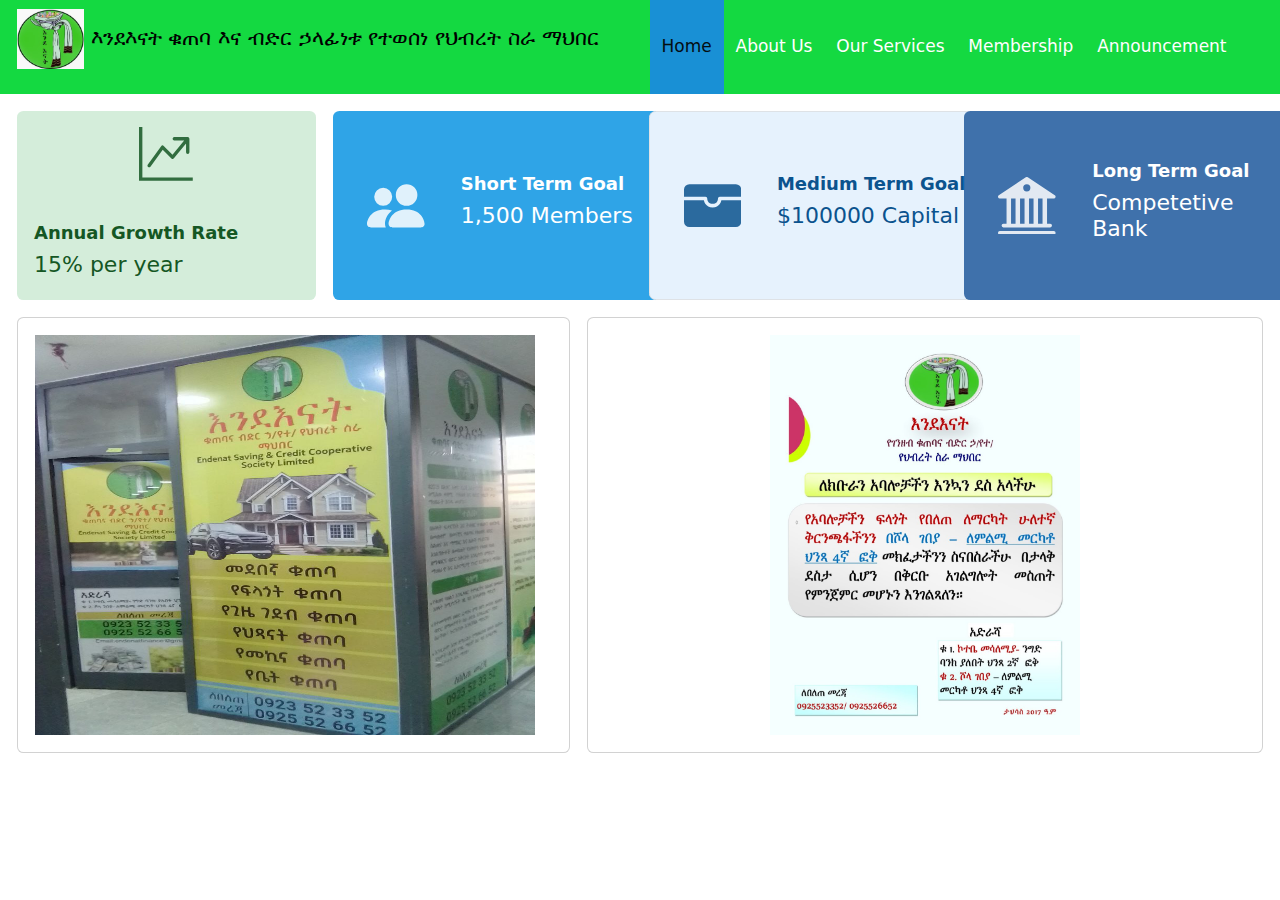
==== commit b27fb62a: "init5" ====
--- a/index.html
+++ b/index.html
@@ -61,13 +61,13 @@
     font-weight: bold; /* Make title bold */
   }
   .navbar-brand img {
-    height: 80px; /* Adjust logo height */
+    height: 85px; /* Adjust logo height */
   }
 </style>
 <style>
   .slideshow-container {
     position: relative;
-    max-width: 800px;
+    max-width: 750px;
     margin: auto;
   }
   .slide {
@@ -106,7 +106,7 @@
     <div class="navbar-brand-container">       
 
       <div class="navbar-title">
-        <div class="navbar-title-text"><a href="#"><p><img src="logo.jpg" height="80"> እንደእናት ቁጠባ እና ብድር ኃላፊነቱ የተወሰነ የህብረት ስራ ማህበር</p></a></div>
+        <div class="navbar-title-text"><a href="#"><p><img src="logo.jpg" height="60"> እንደእናት ቁጠባ እና ብድር ኃላፊነቱ የተወሰነ የህብረት ስራ ማህበር</p></a></div>
         
         
       </div>
@@ -126,8 +126,8 @@
 <div class="value-box-grid html-fill-item" style="--bslib-grid-height:auto;--bslib-grid-height-mobile:auto;---bslib-value-box-showcase-w:30%;---bslib-value-box-showcase-w-fs:1fr;---bslib-value-box-showcase-max-h:100px;---bslib-value-box-showcase-max-h-fs:67%;">
 <div class="value-box-showcase html-fill-item html-fill-container"><svg xmlns="http://www.w3.org/2000/svg" viewbox="0 0 16 16" class="bi bi-graph-up-arrow " style="height:1em;width:1em;fill:currentColor;vertical-align:-0.125em;" aria-hidden="true" role="img"><path fill-rule="evenodd" d="M0 0h1v15h15v1H0V0Zm10 3.5a.5.5 0 0 1 .5-.5h4a.5.5 0 0 1 .5.5v4a.5.5 0 0 1-1 0V4.9l-3.613 4.417a.5.5 0 0 1-.74.037L7.06 6.767l-3.656 5.027a.5.5 0 0 1-.808-.588l4-5.5a.5.5 0 0 1 .758-.06l2.609 2.61L13.445 4H10.5a.5.5 0 0 1-.5-.5Z"></path></svg></div>
 <div class="value-box-area html-fill-item html-fill-container">
-<span style="font-size: 22px; font-weight: bold;" class="value-box-title">Annual Growth Rate</span>
-<span style="font-size: 30px;" class="value-box-value"> 15% per year</span>
+<span style="font-size: 18px; font-weight: bold;" class="value-box-title">Annual Growth Rate</span>
+<span style="font-size: 22px;" class="value-box-value"> 15% per year</span>
 </div>
 </div>
 </div>
@@ -142,8 +142,8 @@
 <div class="value-box-grid html-fill-item" style="--bslib-grid-height:auto;--bslib-grid-height-mobile:auto;---bslib-value-box-showcase-w:30%;---bslib-value-box-showcase-w-fs:1fr;---bslib-value-box-showcase-max-h:100px;---bslib-value-box-showcase-max-h-fs:67%;">
 <div class="value-box-showcase html-fill-item html-fill-container"><svg xmlns="http://www.w3.org/2000/svg" viewbox="0 0 16 16" class="bi bi-people-fill " style="height:1em;width:1em;fill:currentColor;vertical-align:-0.125em;" aria-hidden="true" role="img"><path d="M7 14s-1 0-1-1 1-4 5-4 5 3 5 4-1 1-1 1H7Zm4-6a3 3 0 1 0 0-6 3 3 0 0 0 0 6Zm-5.784 6A2.238 2.238 0 0 1 5 13c0-1.355.68-2.75 1.936-3.72A6.325 6.325 0 0 0 5 9c-4 0-5 3-5 4s1 1 1 1h4.216ZM4.5 8a2.5 2.5 0 1 0 0-5 2.5 2.5 0 0 0 0 5Z"></path></svg></div>
 <div class="value-box-area html-fill-item html-fill-container">
-<span style="font-size: 20px; font-weight: bold;" class="value-box-title">Short Term Goal</span>
-<span style="font-size: 25px;" class="value-box-value">1,500 Members</span>
+<span style="font-size: 18px; font-weight: bold;" class="value-box-title">Short Term Goal</span>
+<span style="font-size: 22px;" class="value-box-value">1,500 Members</span>
 </div>
 </div>
 </div>
@@ -159,8 +159,8 @@
 <div class="value-box-showcase html-fill-item html-fill-container"><svg xmlns="http://www.w3.org/2000/svg" viewbox="0 0 16 16" class="bi bi-wallet-fill " style="height:1em;width:1em;fill:currentColor;vertical-align:-0.125em;" aria-hidden="true" role="img"><path d="M1.5 2A1.5 1.5 0 0 0 0 3.5v2h6a.5.5 0 0 1 .5.5c0 .253.08.644.306.958.207.288.557.542 1.194.542.637 0 .987-.254 1.194-.542.226-.314.306-.705.306-.958a.5.5 0 0 1 .5-.5h6v-2A1.5 1.5 0 0 0 14.5 2h-13z"></path>
 <path d="M16 6.5h-5.551a2.678 2.678 0 0 1-.443 1.042C9.613 8.088 8.963 8.5 8 8.5c-.963 0-1.613-.412-2.006-.958A2.679 2.679 0 0 1 5.551 6.5H0v6A1.5 1.5 0 0 0 1.5 14h13a1.5 1.5 0 0 0 1.5-1.5v-6z"></path></svg></div>
 <div class="value-box-area html-fill-item html-fill-container">
-<span style="font-size: 20px; font-weight: bold;" class="value-box-title">Medium Term Goal </span>
-<span style="font-size: 25px;" class="value-box-value">$100000 Capital</span>
+<span style="font-size: 18px; font-weight: bold;" class="value-box-title">Medium Term Goal </span>
+<span style="font-size: 22px;" class="value-box-value">$100000 Capital</span>
 </div>
 </div>
 </div>
@@ -175,8 +175,8 @@
 <div class="value-box-grid html-fill-item" style="--bslib-grid-height:auto;--bslib-grid-height-mobile:auto;---bslib-value-box-showcase-w:30%;---bslib-value-box-showcase-w-fs:1fr;---bslib-value-box-showcase-max-h:100px;---bslib-value-box-showcase-max-h-fs:67%;">
 <div class="value-box-showcase html-fill-item html-fill-container"><svg xmlns="http://www.w3.org/2000/svg" viewbox="0 0 16 16" class="bi bi-bank2 " style="height:1em;width:1em;fill:currentColor;vertical-align:-0.125em;" aria-hidden="true" role="img"><path d="M8.277.084a.5.5 0 0 0-.554 0l-7.5 5A.5.5 0 0 0 .5 6h1.875v7H1.5a.5.5 0 0 0 0 1h13a.5.5 0 1 0 0-1h-.875V6H15.5a.5.5 0 0 0 .277-.916l-7.5-5zM12.375 6v7h-1.25V6h1.25zm-2.5 0v7h-1.25V6h1.25zm-2.5 0v7h-1.25V6h1.25zm-2.5 0v7h-1.25V6h1.25zM8 4a1 1 0 1 1 0-2 1 1 0 0 1 0 2zM.5 15a.5.5 0 0 0 0 1h15a.5.5 0 1 0 0-1H.5z"></path></svg></div>
 <div class="value-box-area html-fill-item html-fill-container">
-<span style="font-size: 20px; font-weight: bold;" class="value-box-title">Long Term Goal</span>
-<span style="font-size: 25px;" class="value-box-value">Competetive Bank</span>
+<span style="font-size: 18px; font-weight: bold;" class="value-box-title">Long Term Goal</span>
+<span style="font-size: 22px;" class="value-box-value">Competetive Bank</span>
 </div>
 </div>
 </div>
